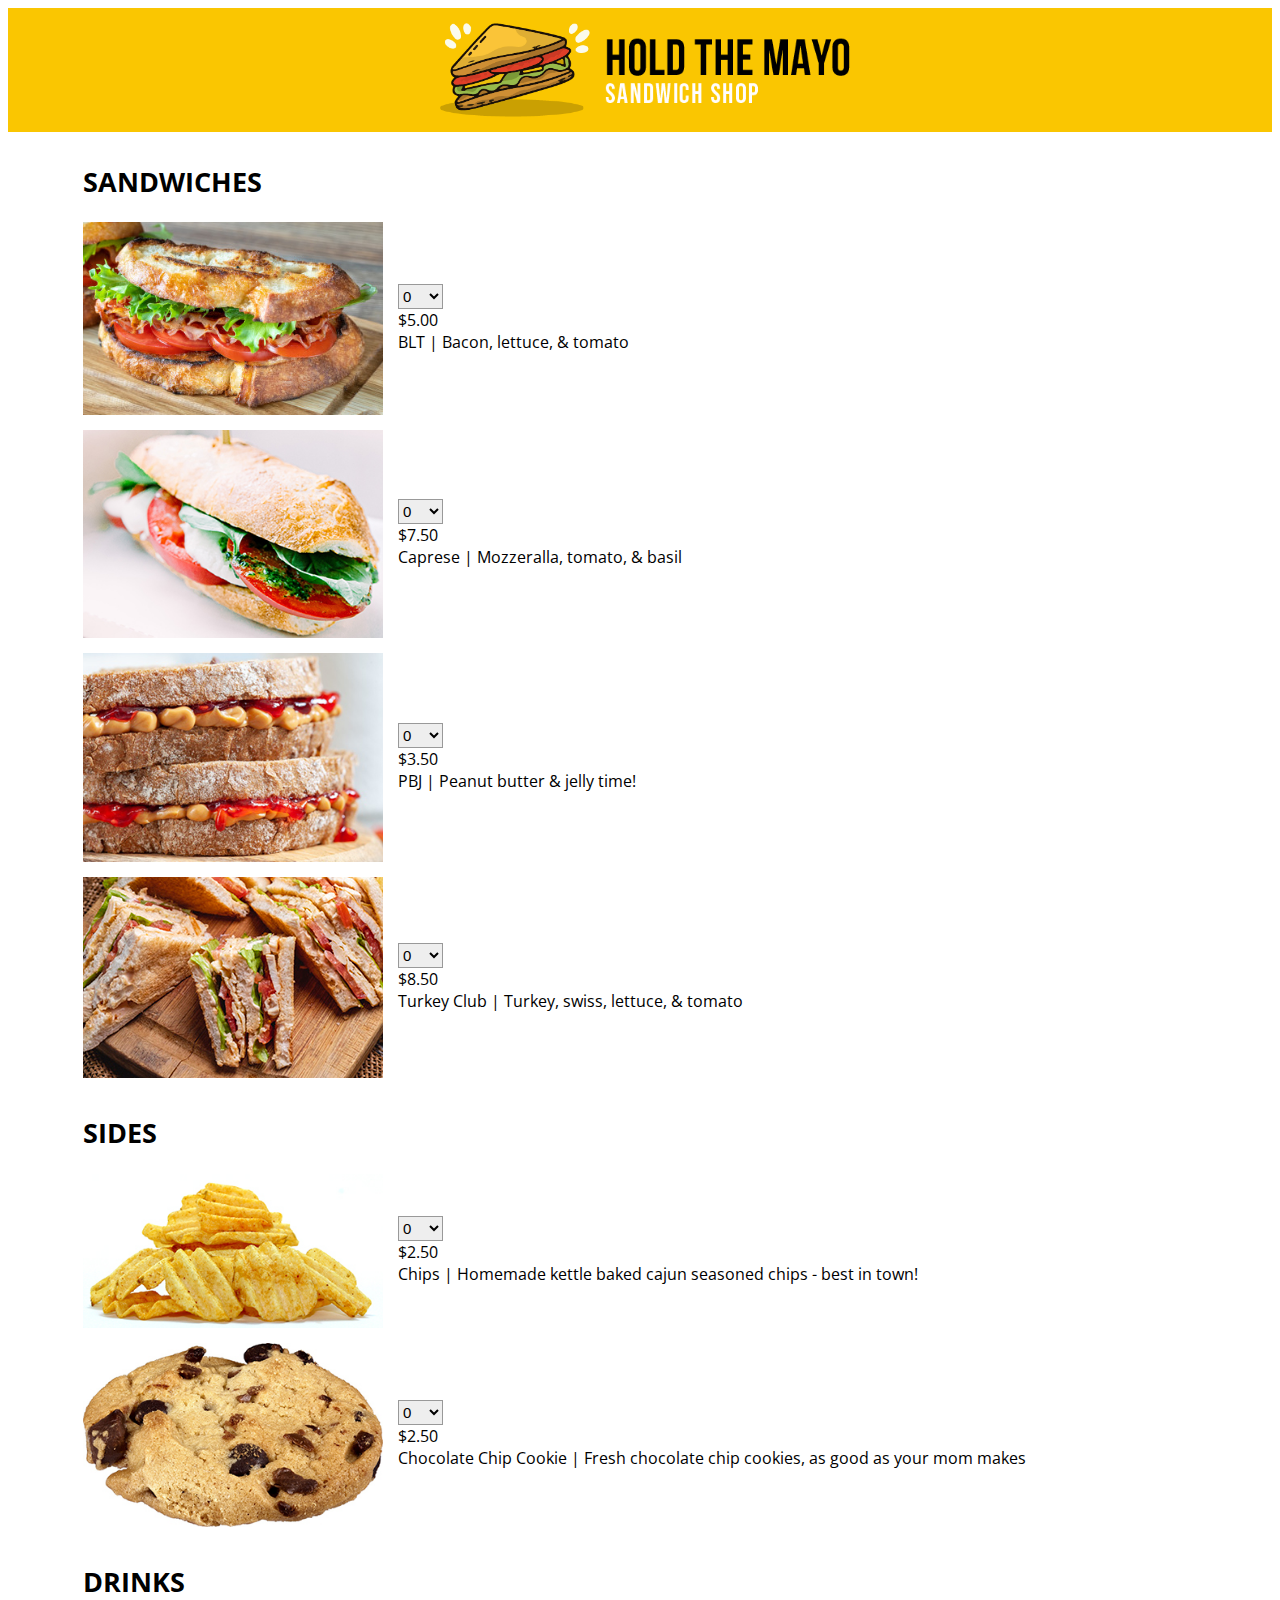
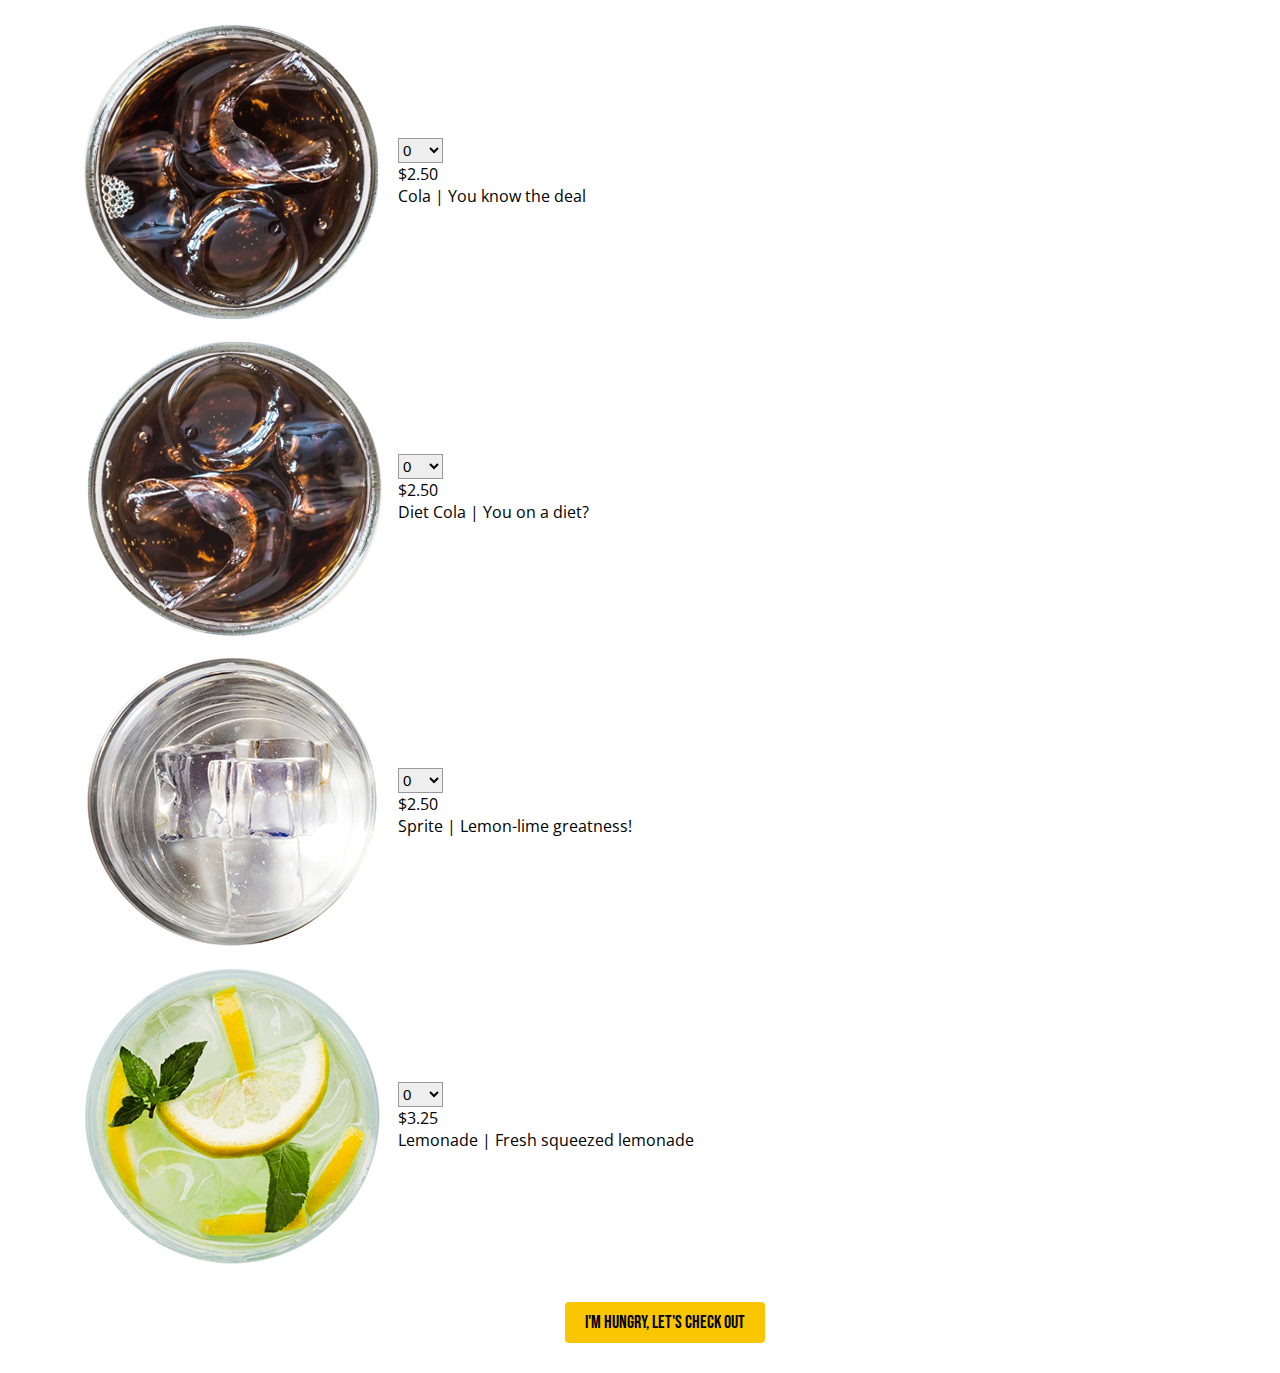
==== index.html @ 36101b52 "Removed cart and adjusted header" ====
<!DOCTYPE html>
<!--[if lt IE 7]>      <html class="no-js lt-ie9 lt-ie8 lt-ie7"> <![endif]-->
<!--[if IE 7]>         <html class="no-js lt-ie9 lt-ie8"> <![endif]-->
<!--[if IE 8]>         <html class="no-js lt-ie9"> <![endif]-->
<!--[if gt IE 8]>      <html class="no-js"> <![endif]-->
<html>
  <head>
    <meta charset="utf-8" />
    <meta http-equiv="X-UA-Compatible" content="IE=edge" />
    <title>Hold The Mayo Sandwich Shop</title>
    <meta name="description" content="" />
    <meta name="viewport" content="width=device-width, initial-scale=1" />
    <link rel="stylesheet" href="styles.css" />
    <link rel="preconnect" href="https://fonts.gstatic.com" />
    <link
      href="https://fonts.googleapis.com/css2?family=Bebas+Neue&display=swap"
      rel="stylesheet"
    />
    <link rel="preconnect" href="https://fonts.gstatic.com" />
    <link
      href="https://fonts.googleapis.com/css2?family=Open+Sans:wght@300&display=swap"
      rel="stylesheet"
    />
  </head>
  <body>
    <!--[if lt IE 7]>
      <p class="browsehappy">
        You are using an <strong>outdated</strong> browser. Please
        <a href="#">upgrade your browser</a> to improve your experience.
      </p>
    <![endif]-->
    <section class="header">
      <!-- <a href="index.html"><img class="logo" src="images/htmlogo.png" /></a> -->
      <div class="wide-logo">
        <a href="index.html"><img class="sandwich" src="images/sandwich.png" /></a>
        <a href="index.html"><img class="logo-text" src="images/logotext.png" /></a>
      </div>
      <!-- <div class="full-cart">
        <div id="itm-count">
          <span>{{Number of items shows here}}</span>
        </div>
        <img class="cart" src="images/cart.png" />
      </div> -->
    </section>
    <section class="order-form">
      <form>
        <div class="sandwiches">
          <h2 class="text-center">SANDWICHES</h2>
          <div class="item">
            <img class="blt-img" src="images/blt.jpg" />
            <label>
              <select class="dropdown" name="blt-qty" id="item-qty">
                <optgroup>
                  <option class="blt" value="" selected disabled hidden>
                    0
                  </option>
                  <option class="blt" value="1">1</option>
                  <option class="blt" value="2">2</option>
                  <option class="blt" value="3">3</option>
                  <option class="blt" value="4">4</option>
                  <option class="blt" value="5">5</option>
                </optgroup>
              </select>
              <div class ="price">$5.00</div>
              <div class="item-desc">BLT | Bacon, lettuce, & tomato</div>
            </label>
          </div>
          <div class="item">
            <img class="caprese-img" src="images/caprese.jpg" />
            <label>
              <select class="dropdown" name="cap-qty" id="item-qty">
                <optgroup>
                  <option class="caprese" value="" selected disabled hidden>
                    0
                  </option>
                  <option class="caprese" value="1">1</option>
                  <option class="caprese" value="2">2</option>
                  <option class="caprese" value="3">3</option>
                  <option class="caprese" value="4">4</option>
                  <option class="caprese" value="5">5</option>
                </optgroup>
              </select>
              <div class ="price">$7.50</div>
              <div class="item-desc">Caprese | Mozzeralla, tomato, & basil</div>
            </label>
          </div>
          <div class="item">
            <img class="pbj-img" src="images/pbj.jpg" />
            <label class="item-details">
              <select class="dropdown" name="pbj-qty" id="item-qty">
                <optgroup>
                  <option class="pbj" value="" selected disabled hidden>
                    0
                  </option>
                  <option class="pbj" value="1">1</option>
                  <option class="pbj" value="2">2</option>
                  <option class="pbj" value="3">3</option>
                  <option class="pbj" value="4">4</option>
                  <option class="pbj" value="5">5</option>
                </optgroup>
              </select>
              <div class="price">$3.50</div>
              <div class="item-desc">PBJ | Peanut butter & jelly time!</div>
            </label>
          </div>
          
          <div class="item">
            <img class="club-img" src="images/club.jpg" />
            <label>
              <select class="dropdown" name="tc-qty" id="item-qty">
                <optgroup>
                  <option class="tc" value="" selected disabled hidden>
                    0
                  </option>
                  <option class="tc" value="1">1</option>
                  <option class="tc" value="2">2</option>
                  <option class="tc" value="3">3</option>
                  <option class="tc" value="4">4</option>
                  <option class="tc" value="5">5</option>
                </optgroup>
              </select>
              <div class="price">$8.50</div>
              <div class="item-desc">
                Turkey Club | Turkey, swiss, lettuce, & tomato
              </div>
            </label>
          </div>
        </div>

        <div class="sides">
          <h2 class="text-center">SIDES</h2>
          <div class="item">
            <img class="chips-img" src="images/chips.jpg" />
            <label>
              <select class="dropdown" name="chips-qty" id="item-qty">
                <optgroup>
                  <option class="chips" value="" selected disabled hidden>
                    0
                  </option>
                  <option class="chips" value="1">1</option>
                  <option class="chips" value="2">2</option>
                  <option class="chips" value="3">3</option>
                  <option class="chips" value="4">4</option>
                  <option class="chips" value="5">5</option>
                </optgroup>
              </select>
              <div class="price">$2.50</div>
              <div class="item-desc">
                Chips | Homemade kettle baked cajun seasoned chips - best in
                town!
              </div>
            </label>
          </div>
          <div class="item">
            <img class="cookie-img" src="images/cookie.jpg" />
            <label>
              <select class="dropdown" name="cookie-qty" id="item-qty">
                <optgroup>
                  <option class="cookie" value="" selected disabled hidden>
                    0
                  </option>
                  <option class="cookie" value="1">1</option>
                  <option class="cookie" value="2">2</option>
                  <option class="cookie" value="3">3</option>
                  <option class="cookie" value="4">4</option>
                  <option class="cookie" value="5">5</option>
                </optgroup>
              </select>
              <div class="price">$2.50</div>
              <div class="item-desc">
                Chocolate Chip Cookie | Fresh chocolate chip cookies, as good as
                your mom makes
              </div>
            </label>
          </div>
        </div>

        <div class="drinks">
          <h2 class="text-center">DRINKS</h2>
          <div class="item">
            <img class="cola-img" src="images/cola.jpg" />
            <label>
              <select class="dropdown" name="cola-qty" id="item-qty">
                <optgroup>
                  <option class="cola" value="" selected disabled hidden>
                    0
                  </option>
                  <option class="cola" value="1">1</option>
                  <option class="cola" value="2">2</option>
                  <option class="cola" value="3">3</option>
                  <option class="cola" value="4">4</option>
                  <option class="cola" value="5">5</option>
                </optgroup>
              </select>
              <div class="price">$2.50</div>
              <div class="item-desc">Cola | You know the deal</div>
            </label>
          </div>
          <div class="item">
            <img class="diet-img" src="images/diet.jpg" />
            <label>
              <select class="dropdown" name="diet-qty" id="item-qty">
                <optgroup>
                  <option class="diet" value="" selected disabled hidden>
                    0
                  </option>
                  <option class="diet" value="1">1</option>
                  <option class="diet" value="2">2</option>
                  <option class="diet" value="3">3</option>
                  <option class="diet" value="4">4</option>
                  <option class="diet" value="5">5</option>
                </optgroup>
              </select>
              <div class="price">$2.50</div>
              <div class="item-desc">Diet Cola | You on a diet?</div>
            </label>
          </div>
          <div class="item">
            <img class="sprite-img" src="images/sprite.jpg" />
            <label>
              <select class="dropdown" name="sprite-qty" id="item-qty">
                <optgroup>
                  <option class="sprite" value="" selected disabled hidden>
                    0
                  </option>
                  <option class="sprite" value="1">1</option>
                  <option class="sprite" value="2">2</option>
                  <option class="sprite" value="3">3</option>
                  <option class="sprite" value="4">4</option>
                  <option class="sprite" value="5">5</option>
                </optgroup>
              </select>
              <div class="price">$2.50</div>
              <div class="item-desc">Sprite | Lemon-lime greatness!</div>
            </label>
          </div>
          <div class="item">
            <img class="lemonade-img" src="images/lemonade.jpg" />
            <label>
              <select class="dropdown" name="lemonade-qty" id="item-qty">
                <optgroup>
                  <option class="lemonade" value="" selected disabled hidden>
                    0
                  </option>
                  <option class="lemonade" value="1">1</option>
                  <option class="lemonade" value="2">2</option>
                  <option class="lemonade" value="3">3</option>
                  <option class="lemonade" value="4">4</option>
                  <option class="lemonade" value="5">5</option>
                </optgroup>
              </select>
              <div class="price">$3.25</div>
              <div class="item-desc">Lemonade | Fresh squeezed lemonade</div>
            </label>
          </div>
        </div>
        <button class="checkout" id="checkout">
          I'm Hungry, Let's Check Out
        </button>
      </form>
    </section>
    <section class="buttons">
      <!-- <button class="checkout" onclick="getSelectedItems()"> -->
    <!-- <section class="buttons">
      <button class="add">Add and Order More</button>
      <button class="checkout" id="checkout">
        I'm Hungry, Let's Check Out
      </button>
    </section> -->
    <section class="summary">
       

       
    </section>
    <section class="payment">
      

    </section>
    <section class="receipt">
    </section>

    <script src="script.js" async defer></script>
  </body>
</html>
---- styles.css ----
body {
  font-family: "Open Sans", sans-serif;
}

.header {
  display: flex;
  flex-direction: row;
  justify-content: center;
  background-color: #fac601;
}

h2 {
  font-size: 20pt;
}

.sandwiches,
.sides,
.drinks {
  display: flex;
  flex-flow: column nowrap;
}

.item {
  display: flex;
  flex-flow: row nowrap;
  align-items: flex-start;
  font-size: 12pt;
  margin-bottom: 15px;
}

.order-form img {
  width: 150px;
  margin-right: 15px;
}

.sandwiches div,
.sides div,
.drinks div {
  display: flex;
  align-items: center;
}

label {
  display: flex;
  flex-flow: column wrap;
  /* font-size: 20px; */
}

.wide-logo {
  display: flex;
  flex-flow: row wrap;
  align-items: center;
}

.sandwich {
  display: block;
  width: 100px;
  height: 63px;
  padding: 15px;
}

.logo-text {
  display: block;
  align-self: center;
  width: 200px;
  height: 62px;
}

button {
  font-family: "Bebas Neue", sans-serif;
  font-size: large;
  background-color: #fac601;
  border: none;
  border-radius: 4px;
  padding: 10px;
  margin: 20px auto;
  width: 200px;
}

.sandwich-qty {
  max-width: 90%;
  height: 100%;
  background-color: white;
  color: black;
  padding: 20px;
  font-size: 10em;
}

form {
  display: flex;
  flex-direction: column;
  margin: 10px 25px;
}

.dropdown {
  width: 45px;
  height: 25px;
  border: 1px solid #999;
  font-size: 15px;
  background-color: #eee;
  margin-right: 5px;
}

.hidden {
  display: none;
}

/* .logo {
  width: 125px;
  height: 98px;
  margin: 10px;
} */

/* .sandwich,
.logo-text {
  display: none;
} */

/* .full-cart {
  display: flex;
} */

/* #itm-count {
  position: absolute;
  margin-top: 24px;
  margin-left: 21px;
  font-family: "Bebas Neue", sans-serif;
  font-size: 18pt;
} */

/* .cart {
  align-self: center;
  padding-right: 20px;
  height: 40px;
  width: 45px;
} */

/* .buttons {
  display: flex;
  flex-direction: row;
  justify-content: center;
  margin: 20px 0;
} */

@media only screen and (min-width: 768px) {
  
  .sandwich {
    display: block;
    width: 150px;
    height: 94px;
    padding: 15px;
  }

  .logo-text {
    display: block;
    justify-self: center;
    /* align-self: center; */
    width: 250px;
    height: 78px;
  }

  form {
    margin-left: 75px;
  }

  .order-form img {
    width: 300px;
  }

  /* .logo {
    display: none;
  } */

  /* .wide-logo {
    display: flex;
    align-items: center;
  } */
}
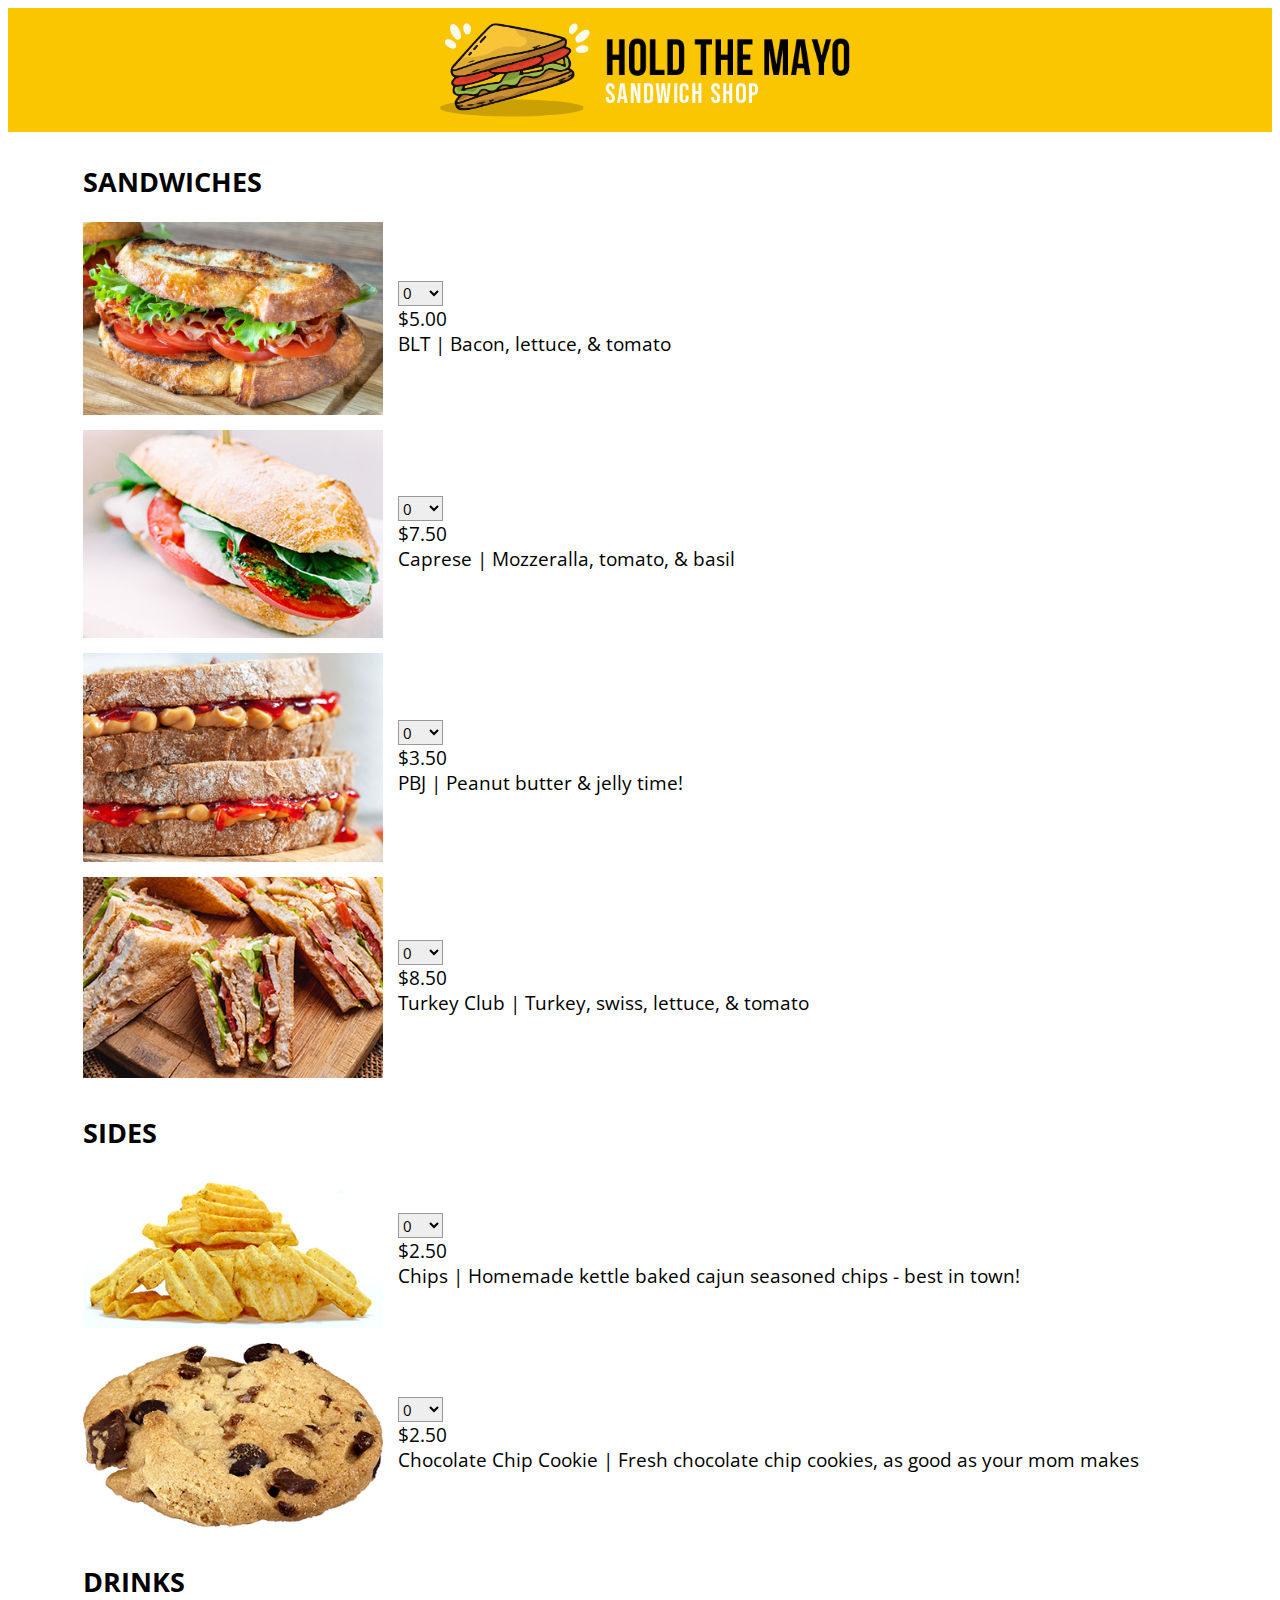
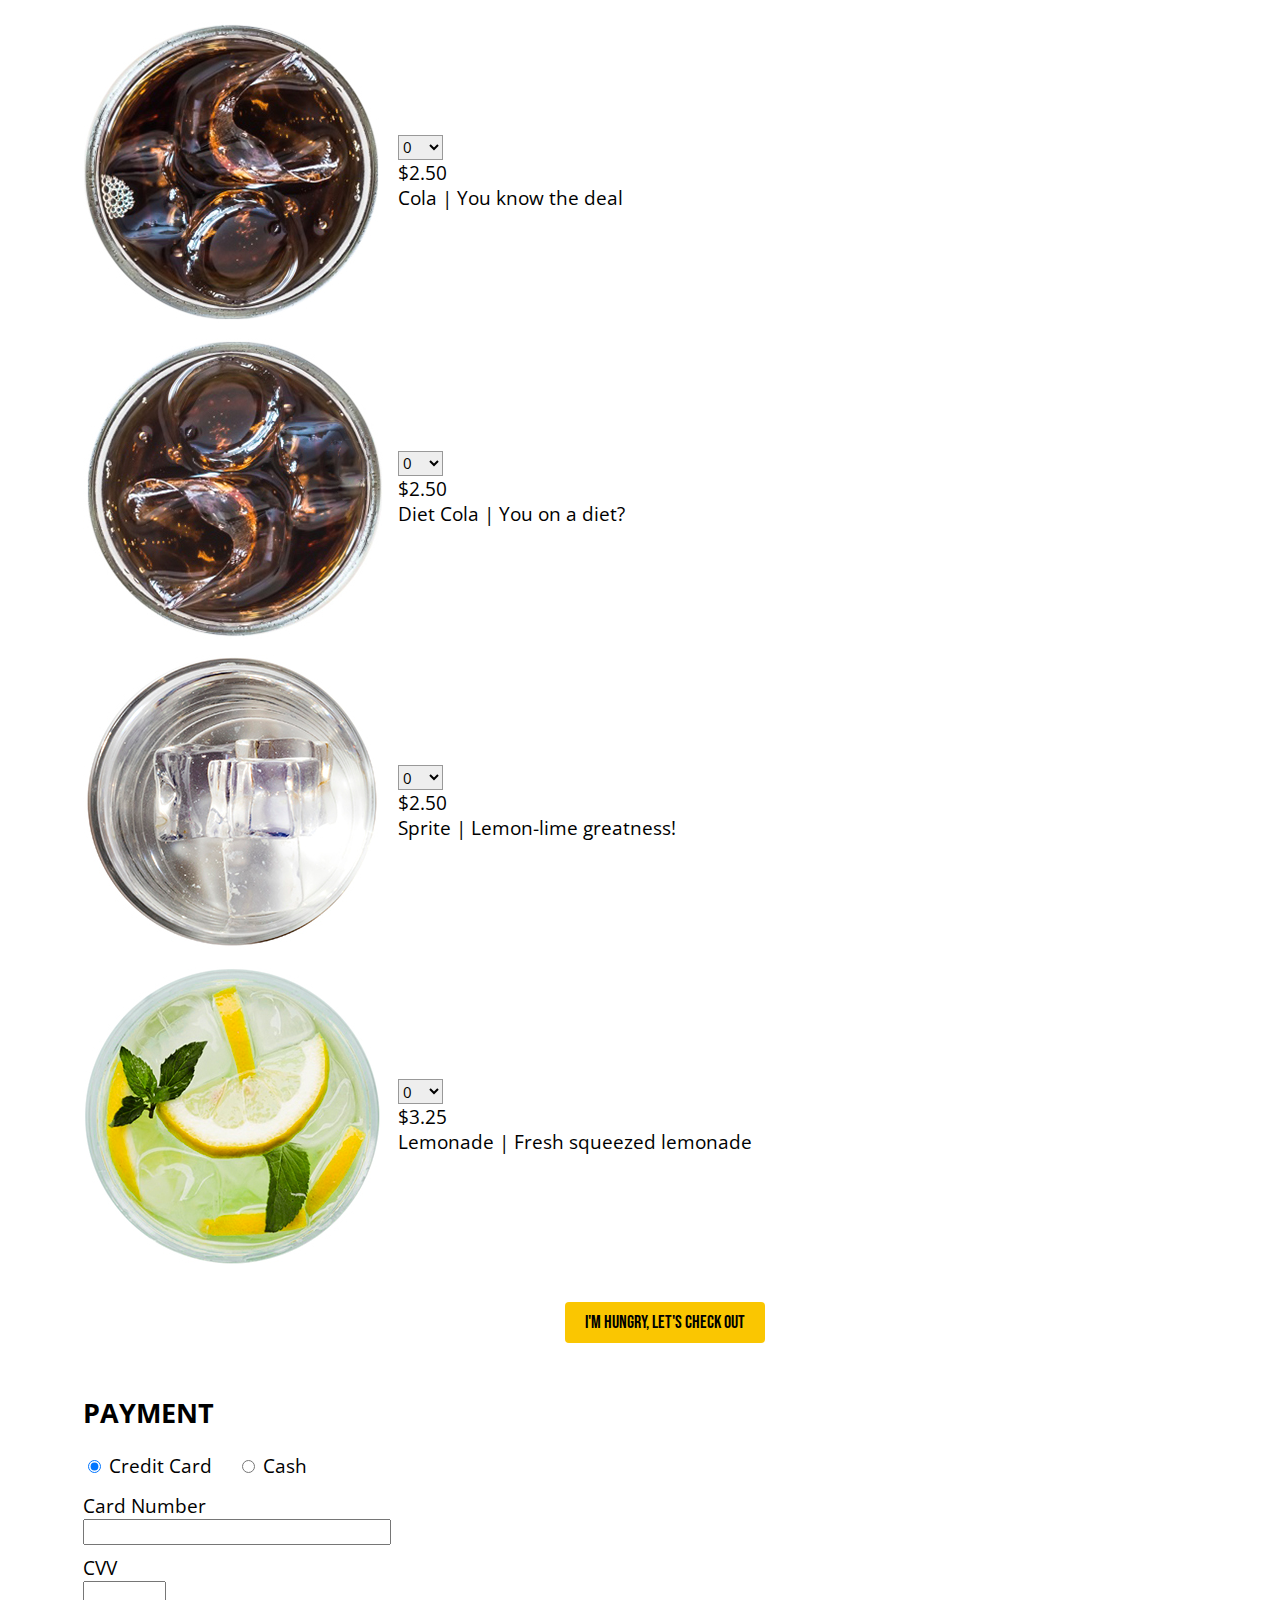
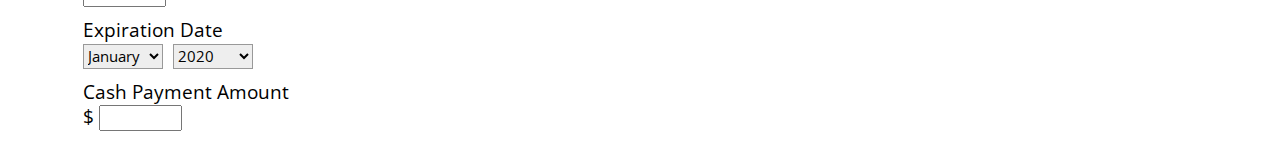
==== commit 9b56ebf1: "Built and styled the elements for the payment form" ====
--- a/index.html
+++ b/index.html
@@ -32,8 +32,12 @@
     <section class="header">
       <!-- <a href="index.html"><img class="logo" src="images/htmlogo.png" /></a> -->
       <div class="wide-logo">
-        <a href="index.html"><img class="sandwich" src="images/sandwich.png" /></a>
-        <a href="index.html"><img class="logo-text" src="images/logotext.png" /></a>
+        <a href="index.html"
+          ><img class="sandwich" src="images/sandwich.png"
+        /></a>
+        <a href="index.html"
+          ><img class="logo-text" src="images/logotext.png"
+        /></a>
       </div>
       <!-- <div class="full-cart">
         <div id="itm-count">
@@ -43,9 +47,9 @@
       </div> -->
     </section>
     <section class="order-form">
-      <form>
+      <form class="order">
         <div class="sandwiches">
-          <h2 class="text-center">SANDWICHES</h2>
+          <h2>SANDWICHES</h2>
           <div class="item">
             <img class="blt-img" src="images/blt.jpg" />
             <label>
@@ -61,7 +65,7 @@
                   <option class="blt" value="5">5</option>
                 </optgroup>
               </select>
-              <div class ="price">$5.00</div>
+              <div class="price">$5.00</div>
               <div class="item-desc">BLT | Bacon, lettuce, & tomato</div>
             </label>
           </div>
@@ -80,7 +84,7 @@
                   <option class="caprese" value="5">5</option>
                 </optgroup>
               </select>
-              <div class ="price">$7.50</div>
+              <div class="price">$7.50</div>
               <div class="item-desc">Caprese | Mozzeralla, tomato, & basil</div>
             </label>
           </div>
@@ -103,7 +107,7 @@
               <div class="item-desc">PBJ | Peanut butter & jelly time!</div>
             </label>
           </div>
-          
+
           <div class="item">
             <img class="club-img" src="images/club.jpg" />
             <label>
@@ -128,7 +132,7 @@
         </div>
 
         <div class="sides">
-          <h2 class="text-center">SIDES</h2>
+          <h2>SIDES</h2>
           <div class="item">
             <img class="chips-img" src="images/chips.jpg" />
             <label>
@@ -176,7 +180,7 @@
         </div>
 
         <div class="drinks">
-          <h2 class="text-center">DRINKS</h2>
+          <h2>DRINKS</h2>
           <div class="item">
             <img class="cola-img" src="images/cola.jpg" />
             <label>
@@ -259,25 +263,62 @@
         </button>
       </form>
     </section>
-    <section class="buttons">
-      <!-- <button class="checkout" onclick="getSelectedItems()"> -->
     <!-- <section class="buttons">
       <button class="add">Add and Order More</button>
       <button class="checkout" id="checkout">
         I'm Hungry, Let's Check Out
       </button>
     </section> -->
-    <section class="summary">
-       
-
-       
+    <section class="summary"></section>
+    <section class="payment">
+      <form class="pay">
+        <h2>PAYMENT</h2>
+        <div class="form-group" id="payment-type">
+          <input type="radio" class="form-control" id="cc-pmt" name="pmt-type" value="credit" checked>
+          <label for="cc-pmt">Credit Card</label>
+          <input type="radio" class="form-control" id="cash-pmt" name="pmt-type" value="cash">
+          <label for="cash-pmt">Cash</label>
+        </div>  
+      <div class="form-group" id="card-number-field">
+          <label for="cardNumber">Card Number</label>
+          <input type="text" class="form-control" id="cardNumber">
+      </div>
+      <div class="form-group">
+        <label for="cvv">CVV</label>
+        <input type="text" class="form-control" id="cvv">
+    </div>
+      <div class="form-group" id="expiration-date">
+          <label>Expiration Date</label>
+          <select class="dropdown-wide">
+              <option value="01">January</option>
+              <option value="02">February </option>
+              <option value="03">March</option>
+              <option value="04">April</option>
+              <option value="05">May</option>
+              <option value="06">June</option>
+              <option value="07">July</option>
+              <option value="08">August</option>
+              <option value="09">September</option>
+              <option value="10">October</option>
+              <option value="11">November</option>
+              <option value="12">December</option>
+          </select>
+          <select class="dropdown-wide">
+              <option value="20"> 2020</option>
+              <option value="21"> 2021</option>
+              <option value="22"> 2022</option>
+              <option value="23"> 2023</option>
+              <option value="24"> 2024</option>
+              <option value="25"> 2025</option>
+          </select>
+      </div>
+      <div class="form-group" id="cash-tendered">
+        <label for="cashAmount">Cash Payment Amount</label>
+        $ <input type="text" class="form-control" id="cashAmount">
+    </div>
+      </form>
     </section>
-    <section class="payment">
-      
-
-    </section>
-    <section class="receipt">
-    </section>
+    <section class="receipt"></section>
 
     <script src="script.js" async defer></script>
   </body>
--- a/styles.css
+++ b/styles.css
@@ -86,7 +86,8 @@
   font-size: 10em;
 }
 
-form {
+/* Changed form to .order here and added class in index to separate styles for payment form */
+.order, .pay {
   display: flex;
   flex-direction: column;
   margin: 10px 25px;
@@ -96,9 +97,86 @@
   width: 45px;
   height: 25px;
   border: 1px solid #999;
+  font-family: "Open Sans", sans-serif;
   font-size: 15px;
   background-color: #eee;
   margin-right: 5px;
+}
+
+.dropdown-wide {
+  width: 80px;
+  height: 25px;
+  border: 1px solid #999;
+  font-family: "Open Sans", sans-serif;
+  font-size: 15px;
+  background-color: #eee;
+  margin-right: 5px;
+}
+
+.pay div {
+  margin-bottom: 10px;
+}
+
+#cardNumber {
+  width: 300px;
+  font-family: "Open Sans", sans-serif;
+  font-size: 15px;
+}
+
+#cvv, #cashAmount {
+  width: 75px;
+  font-family: "Open Sans", sans-serif;
+  font-size: 15px;
+}
+
+#payment-type {
+  display: flex;
+  flex-direction: row;
+  margin-bottom: 15px;
+}
+
+#payment-type label {
+  margin-right: 25px;
+  align-self: baseline;
+}
+
+#payment-type input {
+  margin-right: 8px;
+  align-self: baseline;
+}
+
+.form-group {
+  font-size: 12pt;
+}
+
+.orderSummaryTable {
+  table-layout: auto;
+  width: 90%;
+  text-align: left;
+  margin-left: 5%;
+}
+
+th,
+td {
+  padding-left: 12px;
+}
+
+th {
+  font-size: 14pt;
+  font-weight: 18px;
+}
+
+.proceedPayment {
+  display: block;
+  margin: 0 auto;
+}
+
+.paymentDetailLabels {
+  text-align: right;
+  margin-right: 15%;
+  margin-top: 5%;
+  font-size: 14pt;
+  font-weight: 18px;
 }
 
 .hidden {
@@ -159,12 +237,24 @@
     height: 78px;
   }
 
-  form {
+  .order, .pay {
     margin-left: 75px;
   }
 
   .order-form img {
     width: 300px;
+  }
+
+  .item {
+    display: flex;
+    flex-flow: row nowrap;
+    align-items: flex-start;
+    font-size: 14pt;
+    margin-bottom: 15px;
+  }
+
+  .form-group {
+    font-size: 14pt;
   }
 
   /* .logo {
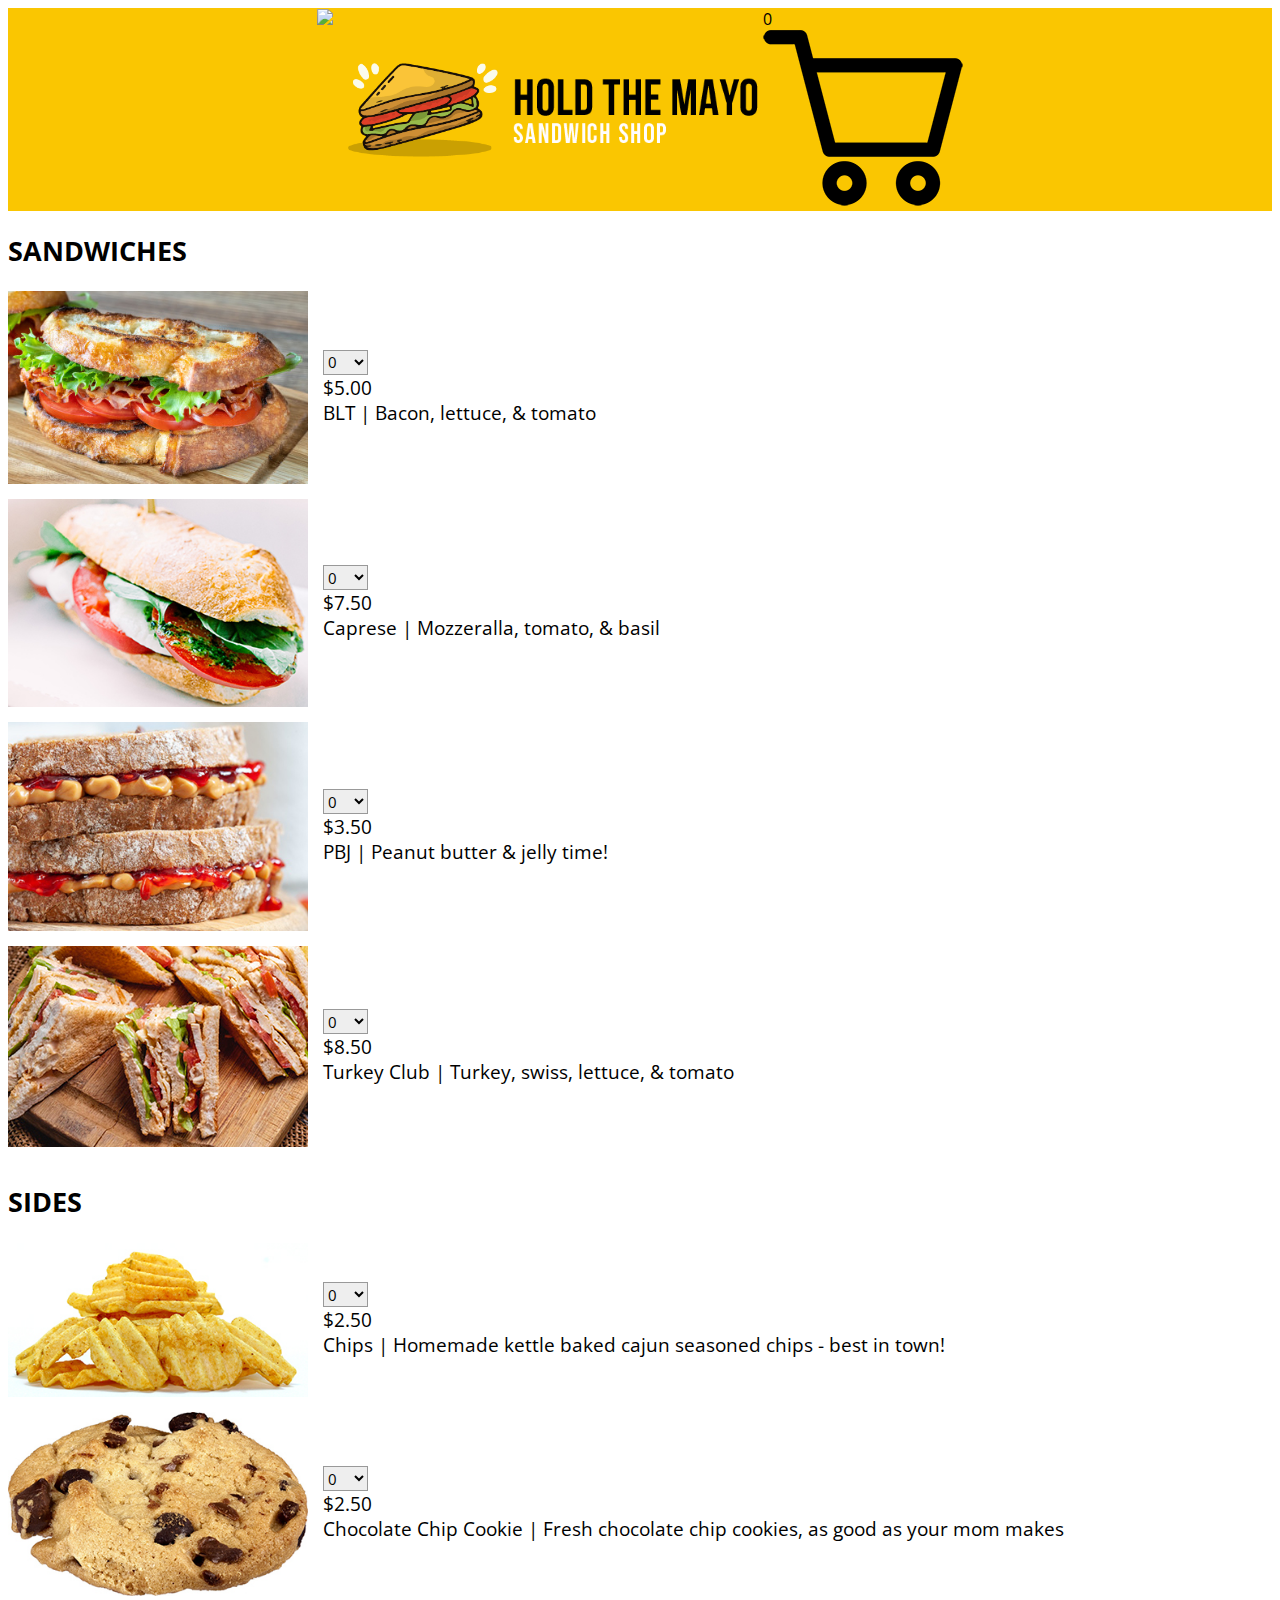
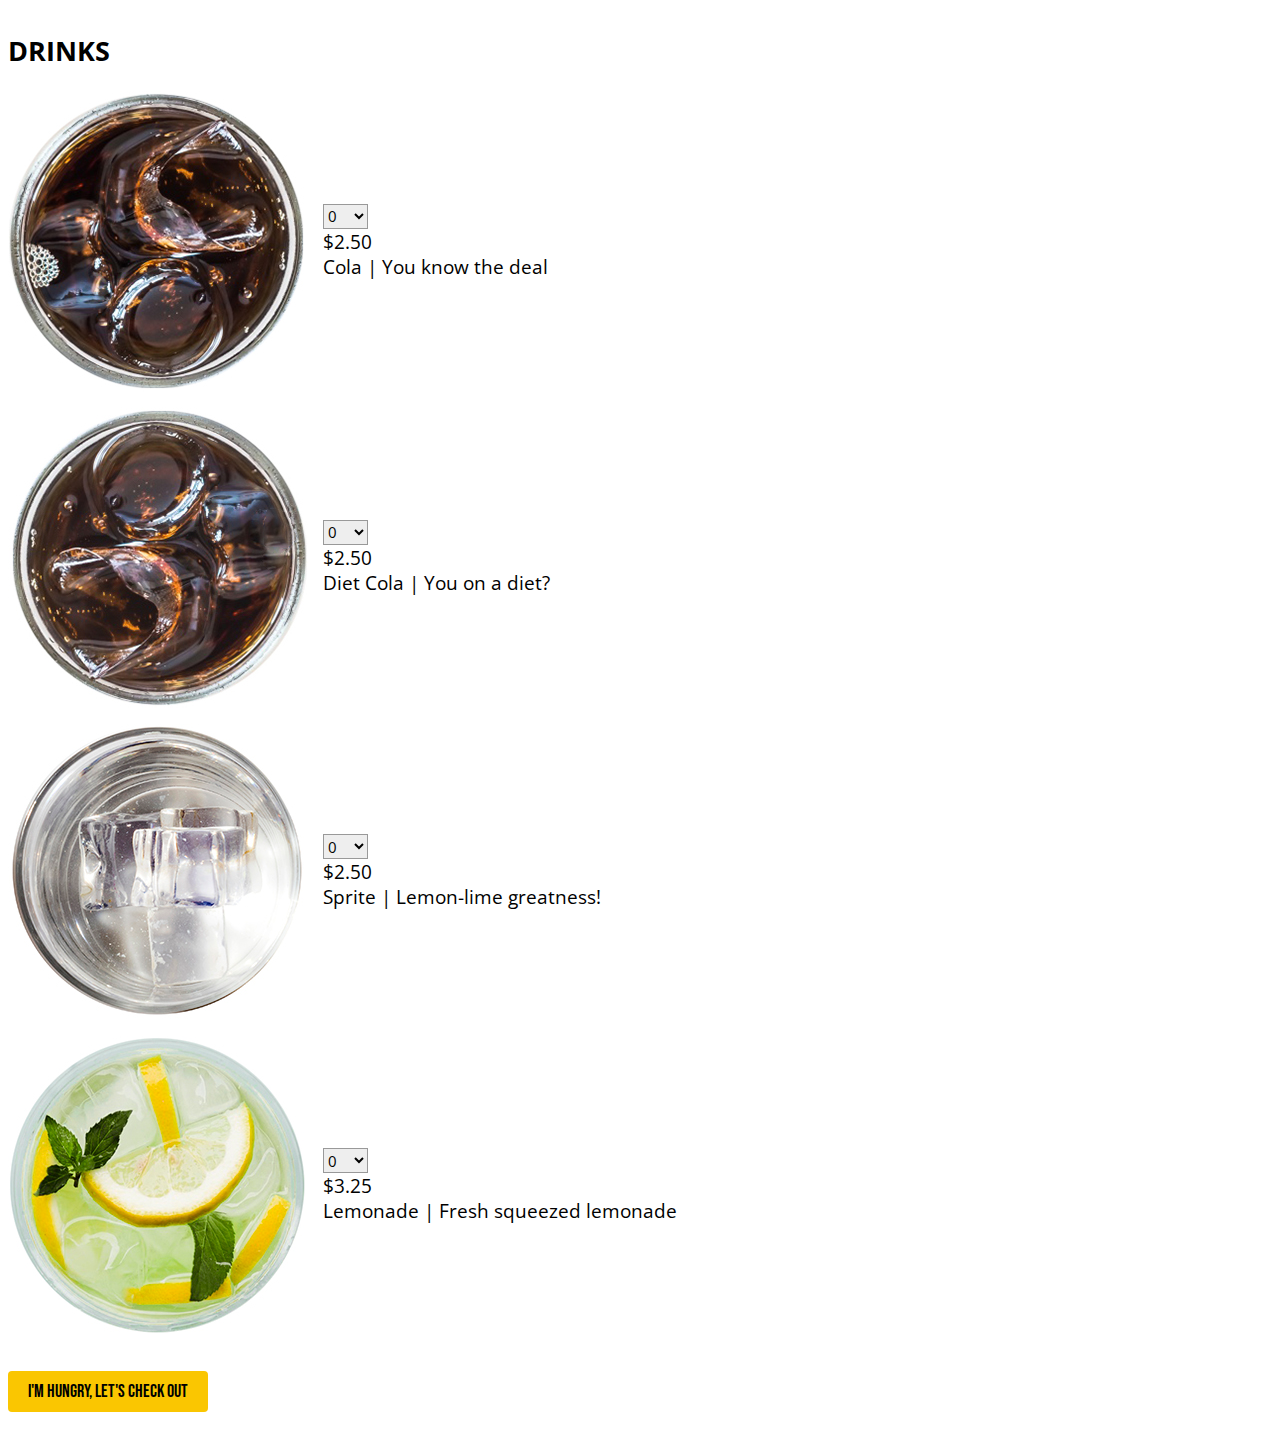
==== commit 898c93a8: "Suguna Changes 3" ====
--- a/index.html
+++ b/index.html
@@ -30,26 +30,22 @@
       </p>
     <![endif]-->
     <section class="header">
-      <!-- <a href="index.html"><img class="logo" src="images/htmlogo.png" /></a> -->
+      <a href="index.html"><img class="logo" src="images/htmlogo.png" /></a>
       <div class="wide-logo">
-        <a href="index.html"
-          ><img class="sandwich" src="images/sandwich.png"
-        /></a>
-        <a href="index.html"
-          ><img class="logo-text" src="images/logotext.png"
-        /></a>
+        <a href="index.html"><img class="sandwich" src="images/sandwich.png" /></a>
+        <a href="index.html"><img class="logo-text" src="images/logotext.png" /></a>
       </div>
-      <!-- <div class="full-cart">
+      <div class="full-cart">
         <div id="itm-count">
           <span>{{Number of items shows here}}</span>
         </div>
         <img class="cart" src="images/cart.png" />
-      </div> -->
+      </div>
     </section>
     <section class="order-form">
-      <form class="order">
+      <form>
         <div class="sandwiches">
-          <h2>SANDWICHES</h2>
+          <h2 class="text-center">SANDWICHES</h2>
           <div class="item">
             <img class="blt-img" src="images/blt.jpg" />
             <label>
@@ -65,7 +61,7 @@
                   <option class="blt" value="5">5</option>
                 </optgroup>
               </select>
-              <div class="price">$5.00</div>
+              <div class ="price">$5.00</div>
               <div class="item-desc">BLT | Bacon, lettuce, & tomato</div>
             </label>
           </div>
@@ -84,7 +80,7 @@
                   <option class="caprese" value="5">5</option>
                 </optgroup>
               </select>
-              <div class="price">$7.50</div>
+              <div class ="price">$7.50</div>
               <div class="item-desc">Caprese | Mozzeralla, tomato, & basil</div>
             </label>
           </div>
@@ -107,7 +103,7 @@
               <div class="item-desc">PBJ | Peanut butter & jelly time!</div>
             </label>
           </div>
-
+          
           <div class="item">
             <img class="club-img" src="images/club.jpg" />
             <label>
@@ -132,7 +128,7 @@
         </div>
 
         <div class="sides">
-          <h2>SIDES</h2>
+          <h2 class="text-center">SIDES</h2>
           <div class="item">
             <img class="chips-img" src="images/chips.jpg" />
             <label>
@@ -180,7 +176,7 @@
         </div>
 
         <div class="drinks">
-          <h2>DRINKS</h2>
+          <h2 class="text-center">DRINKS</h2>
           <div class="item">
             <img class="cola-img" src="images/cola.jpg" />
             <label>
@@ -269,56 +265,13 @@
         I'm Hungry, Let's Check Out
       </button>
     </section> -->
-    <section class="summary"></section>
+    <section class="summary">
+      
+    </section>
     <section class="payment">
-      <form class="pay">
-        <h2>PAYMENT</h2>
-        <div class="form-group" id="payment-type">
-          <input type="radio" class="form-control" id="cc-pmt" name="pmt-type" value="credit" checked>
-          <label for="cc-pmt">Credit Card</label>
-          <input type="radio" class="form-control" id="cash-pmt" name="pmt-type" value="cash">
-          <label for="cash-pmt">Cash</label>
-        </div>  
-      <div class="form-group" id="card-number-field">
-          <label for="cardNumber">Card Number</label>
-          <input type="text" class="form-control" id="cardNumber">
-      </div>
-      <div class="form-group">
-        <label for="cvv">CVV</label>
-        <input type="text" class="form-control" id="cvv">
-    </div>
-      <div class="form-group" id="expiration-date">
-          <label>Expiration Date</label>
-          <select class="dropdown-wide">
-              <option value="01">January</option>
-              <option value="02">February </option>
-              <option value="03">March</option>
-              <option value="04">April</option>
-              <option value="05">May</option>
-              <option value="06">June</option>
-              <option value="07">July</option>
-              <option value="08">August</option>
-              <option value="09">September</option>
-              <option value="10">October</option>
-              <option value="11">November</option>
-              <option value="12">December</option>
-          </select>
-          <select class="dropdown-wide">
-              <option value="20"> 2020</option>
-              <option value="21"> 2021</option>
-              <option value="22"> 2022</option>
-              <option value="23"> 2023</option>
-              <option value="24"> 2024</option>
-              <option value="25"> 2025</option>
-          </select>
-      </div>
-      <div class="form-group" id="cash-tendered">
-        <label for="cashAmount">Cash Payment Amount</label>
-        $ <input type="text" class="form-control" id="cashAmount">
-    </div>
-      </form>
-    </section>
-    <section class="receipt"></section>
+    </section>
+    <section class="receipt">
+    </section>
 
     <script src="script.js" async defer></script>
   </body>
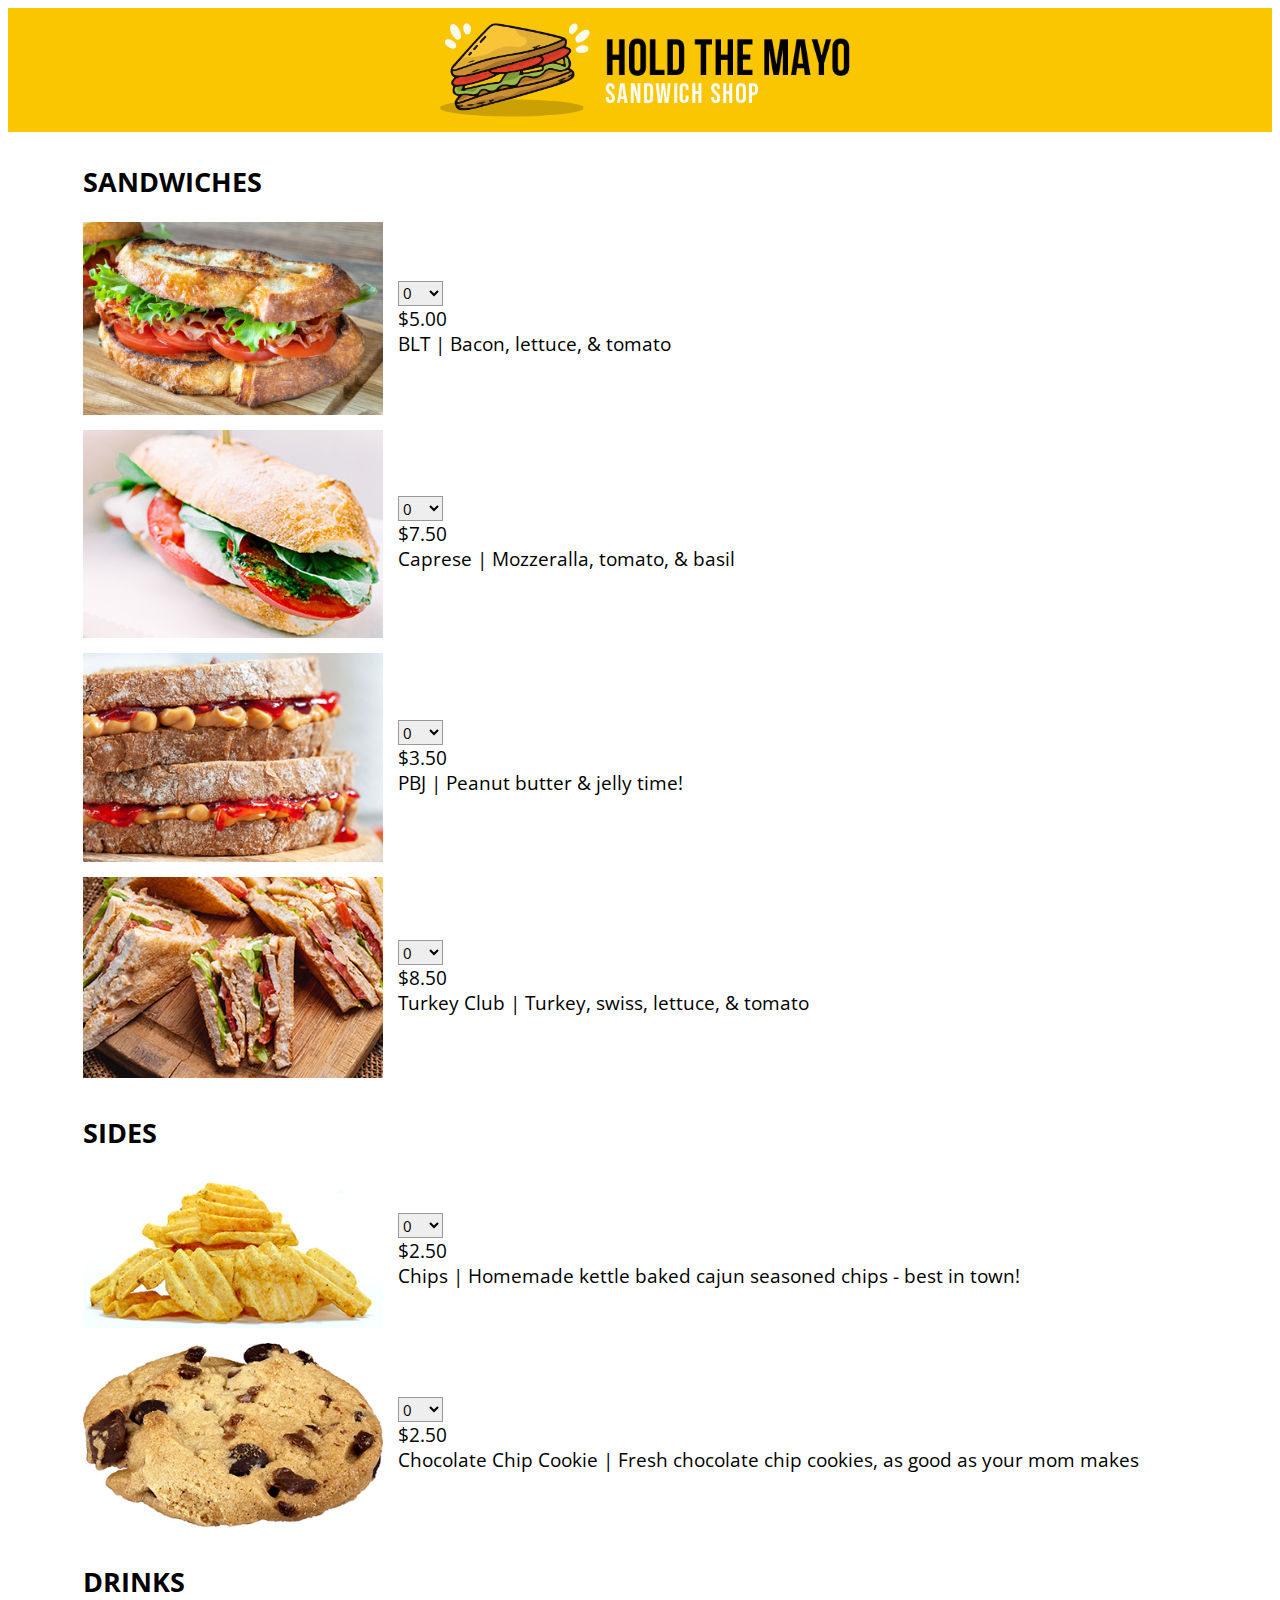
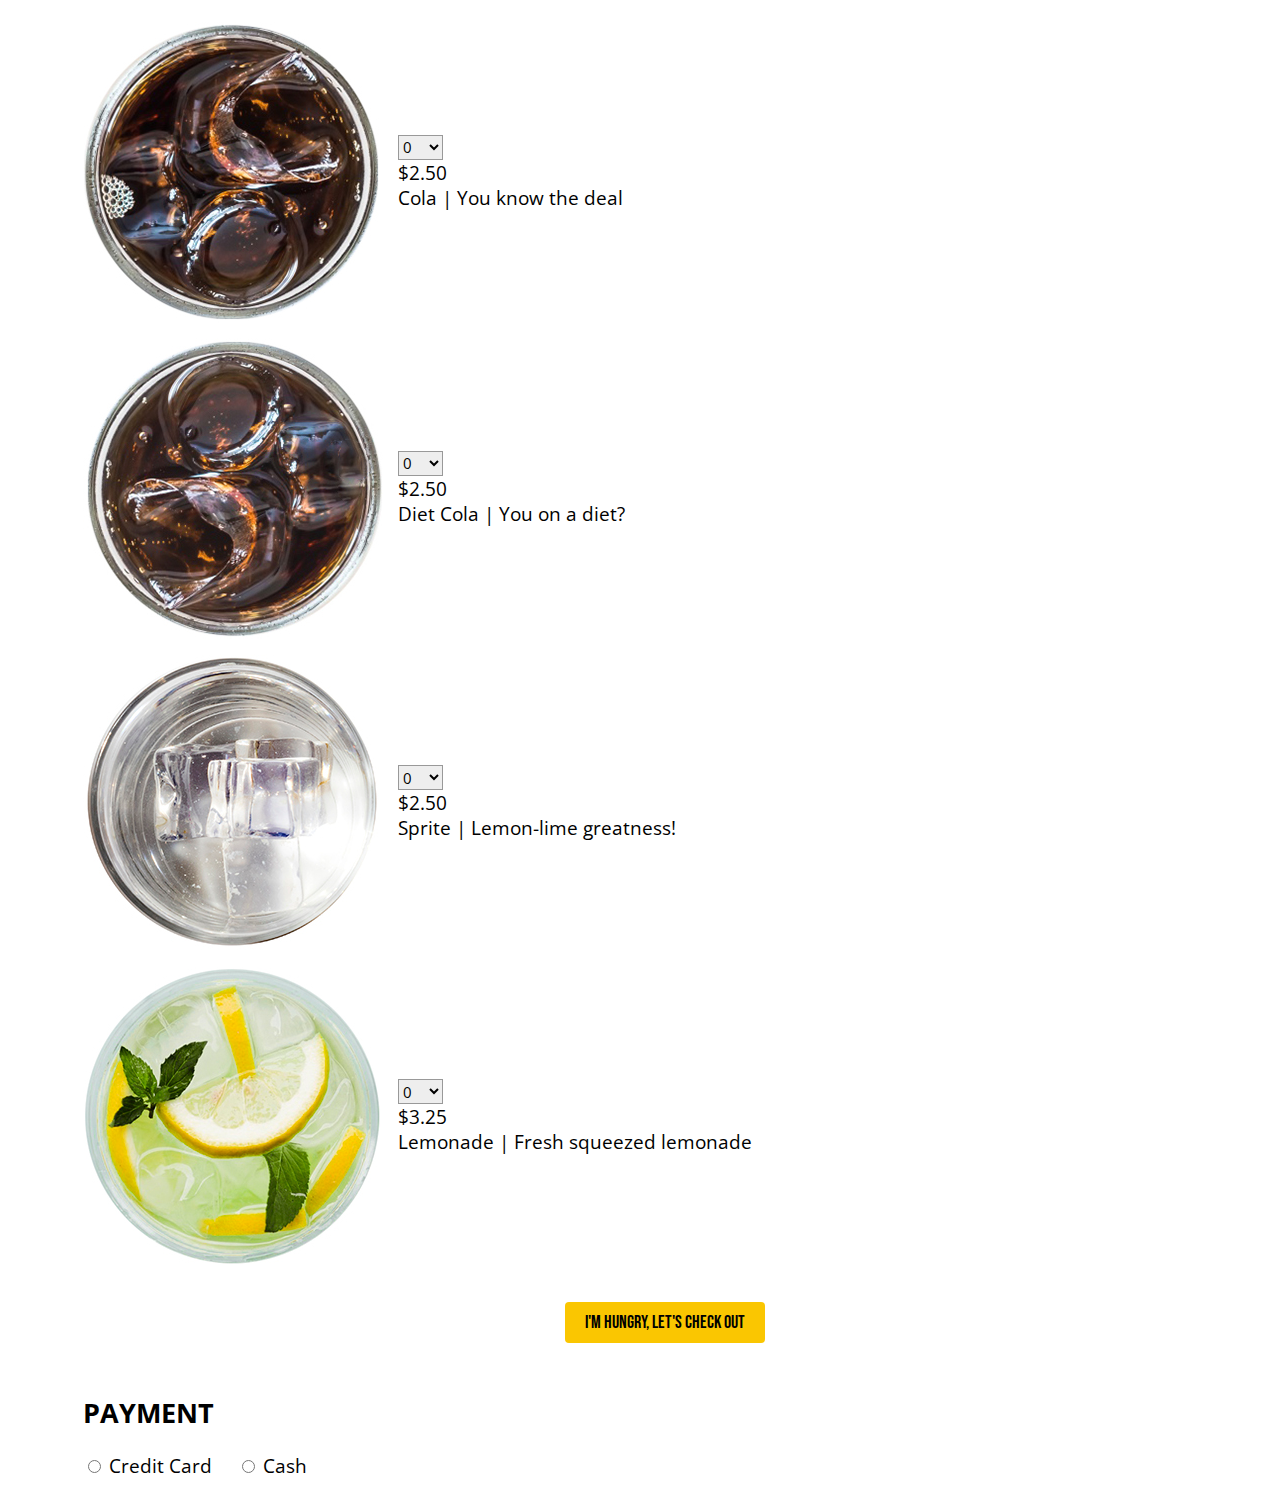
==== commit 7c08a2c1: "Added payment form and toggle to hide/show elements" ====
--- a/index.html
+++ b/index.html
@@ -30,22 +30,26 @@
       </p>
     <![endif]-->
     <section class="header">
-      <a href="index.html"><img class="logo" src="images/htmlogo.png" /></a>
+      <!-- <a href="index.html"><img class="logo" src="images/htmlogo.png" /></a> -->
       <div class="wide-logo">
-        <a href="index.html"><img class="sandwich" src="images/sandwich.png" /></a>
-        <a href="index.html"><img class="logo-text" src="images/logotext.png" /></a>
+        <a href="index.html"
+          ><img class="sandwich" src="images/sandwich.png"
+        /></a>
+        <a href="index.html"
+          ><img class="logo-text" src="images/logotext.png"
+        /></a>
       </div>
-      <div class="full-cart">
+      <!-- <div class="full-cart">
         <div id="itm-count">
           <span>{{Number of items shows here}}</span>
         </div>
         <img class="cart" src="images/cart.png" />
-      </div>
+      </div> -->
     </section>
     <section class="order-form">
-      <form>
+      <form class="order">
         <div class="sandwiches">
-          <h2 class="text-center">SANDWICHES</h2>
+          <h2>SANDWICHES</h2>
           <div class="item">
             <img class="blt-img" src="images/blt.jpg" />
             <label>
@@ -61,7 +65,7 @@
                   <option class="blt" value="5">5</option>
                 </optgroup>
               </select>
-              <div class ="price">$5.00</div>
+              <div class="price">$5.00</div>
               <div class="item-desc">BLT | Bacon, lettuce, & tomato</div>
             </label>
           </div>
@@ -80,7 +84,7 @@
                   <option class="caprese" value="5">5</option>
                 </optgroup>
               </select>
-              <div class ="price">$7.50</div>
+              <div class="price">$7.50</div>
               <div class="item-desc">Caprese | Mozzeralla, tomato, & basil</div>
             </label>
           </div>
@@ -103,7 +107,7 @@
               <div class="item-desc">PBJ | Peanut butter & jelly time!</div>
             </label>
           </div>
-          
+
           <div class="item">
             <img class="club-img" src="images/club.jpg" />
             <label>
@@ -128,7 +132,7 @@
         </div>
 
         <div class="sides">
-          <h2 class="text-center">SIDES</h2>
+          <h2>SIDES</h2>
           <div class="item">
             <img class="chips-img" src="images/chips.jpg" />
             <label>
@@ -176,7 +180,7 @@
         </div>
 
         <div class="drinks">
-          <h2 class="text-center">DRINKS</h2>
+          <h2>DRINKS</h2>
           <div class="item">
             <img class="cola-img" src="images/cola.jpg" />
             <label>
@@ -260,18 +264,64 @@
       </form>
     </section>
     <!-- <section class="buttons">
+      <button class="checkout" onclick="getSelectedItems()">
       <button class="add">Add and Order More</button>
       <button class="checkout" id="checkout">
         I'm Hungry, Let's Check Out
       </button>
     </section> -->
-    <section class="summary">
-      
+    <section class="summary"></section>
+    <section class="payment">
+      <form class="pay">
+        <h2>PAYMENT</h2>
+        <div class="form-group" id="payment-type">
+          <input type="radio" class="form-control" id="cc-pmt" onclick="javascript:cashOrCredit();" name="pmt-type" value="credit">
+          <label for="cc-pmt">Credit Card</label>
+          <input type="radio" class="form-control" id="cash-pmt" onclick="javascript:cashOrCredit();" name="pmt-type" value="cash">
+          <label for="cash-pmt">Cash</label>
+        </div>  
+      <div id="card-payment-elements">
+        <div class="form-group" id="card-number-field">
+          <label for="cardNumber">Card Number</label>
+          <input type="text" class="form-control" id="cardNumber">
+      </div>
+      <div class="form-group" id="cvv-field">
+        <label for="cvv">CVV</label>
+        <input type="text" class="form-control" id="cvv">
+    </div>
+      <div class="form-group" id="expiration-date">
+          <label>Expiration Date</label>
+          <select class="dropdown-wide">
+              <option value="01">January</option>
+              <option value="02">February </option>
+              <option value="03">March</option>
+              <option value="04">April</option>
+              <option value="05">May</option>
+              <option value="06">June</option>
+              <option value="07">July</option>
+              <option value="08">August</option>
+              <option value="09">September</option>
+              <option value="10">October</option>
+              <option value="11">November</option>
+              <option value="12">December</option>
+          </select>
+          <select class="dropdown-wide">
+              <option value="20"> 2020</option>
+              <option value="21"> 2021</option>
+              <option value="22"> 2022</option>
+              <option value="23"> 2023</option>
+              <option value="24"> 2024</option>
+              <option value="25"> 2025</option>
+          </select>
+      </div>
+    </div>
+      <div class="form-group" id="cash-tendered">
+        <label for="cashAmount">Cash Payment Amount</label>
+        $ <input type="text" class="form-control" id="cashAmount">
+    </div>
+      </form>
     </section>
-    <section class="payment">
-    </section>
-    <section class="receipt">
-    </section>
+    <section class="receipt"></section>
 
     <script src="script.js" async defer></script>
   </body>
--- a/styles.css
+++ b/styles.css
@@ -183,6 +183,14 @@
   display: none;
 }
 
+#card-payment-elements, #cash-tendered {
+  display: none;
+}
+
+.pay label {
+  margin-bottom: 5px;
+}
+
 /* .logo {
   width: 125px;
   height: 98px;
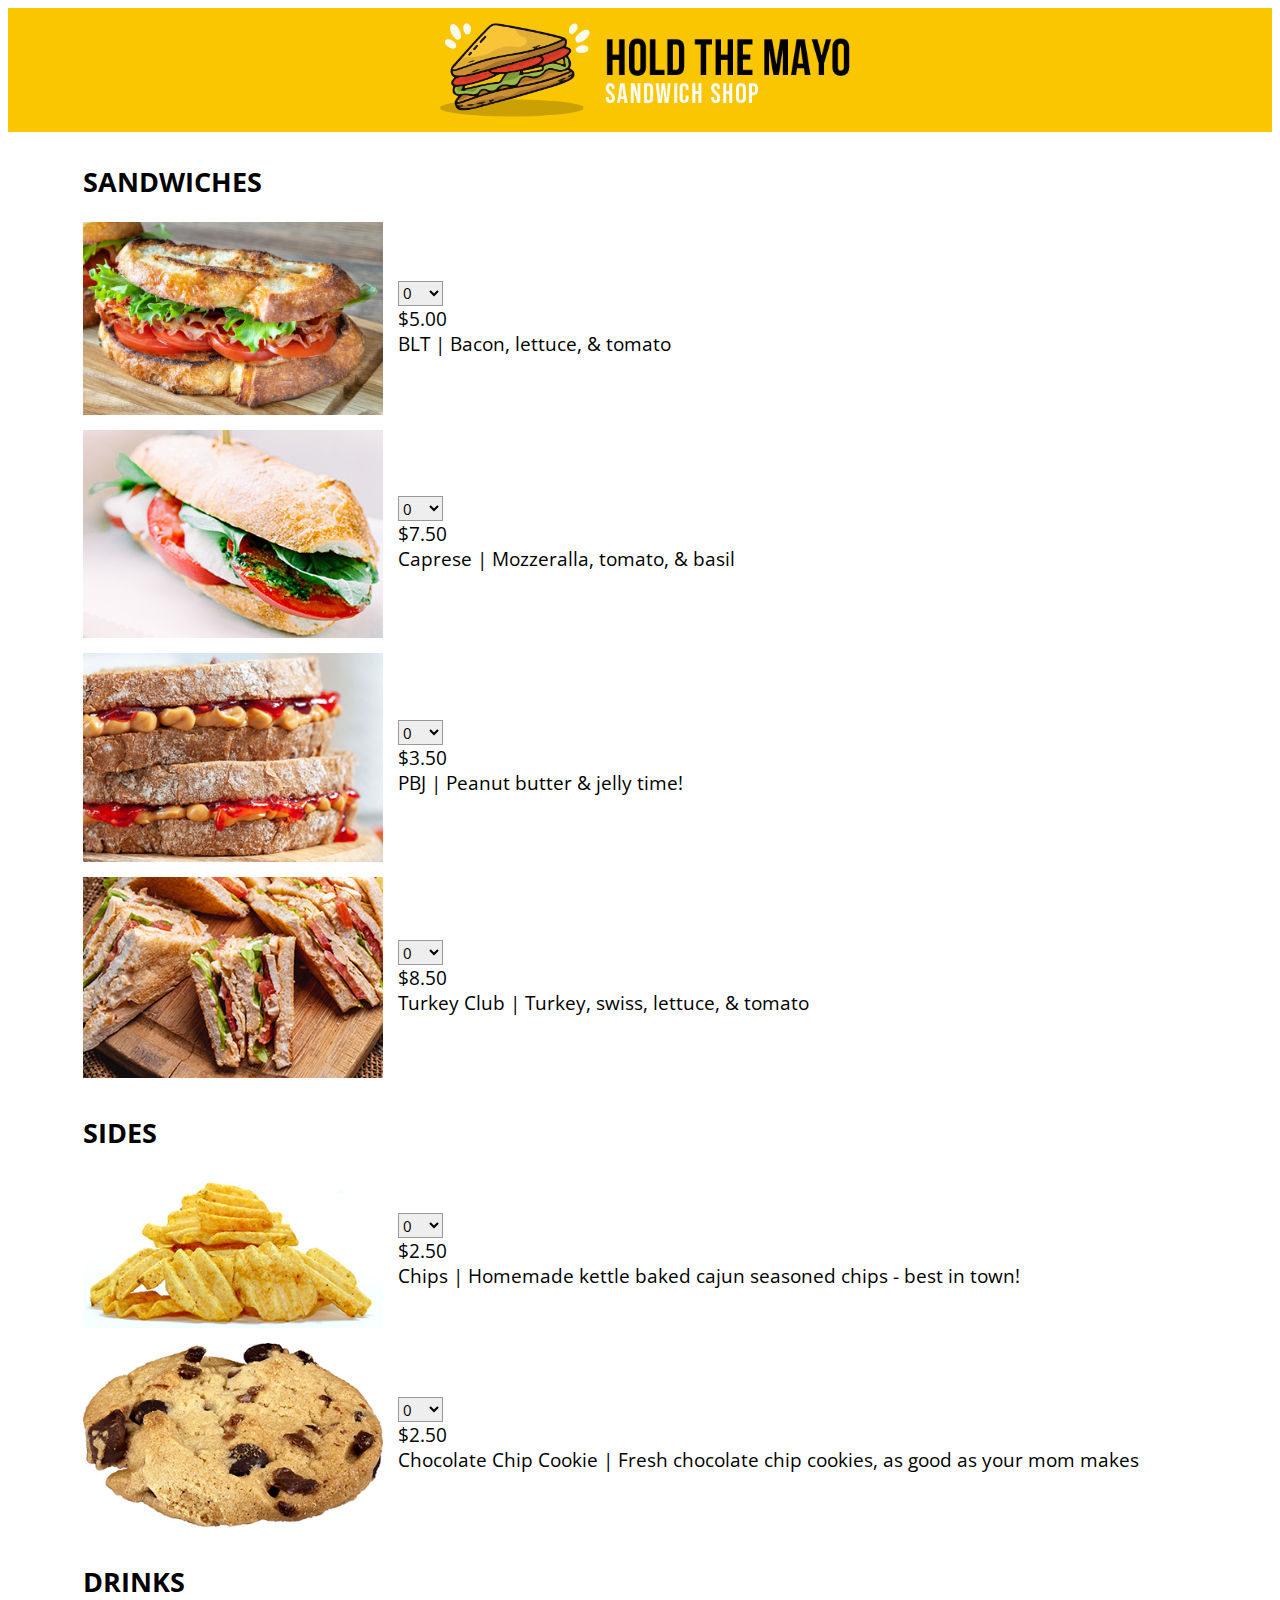
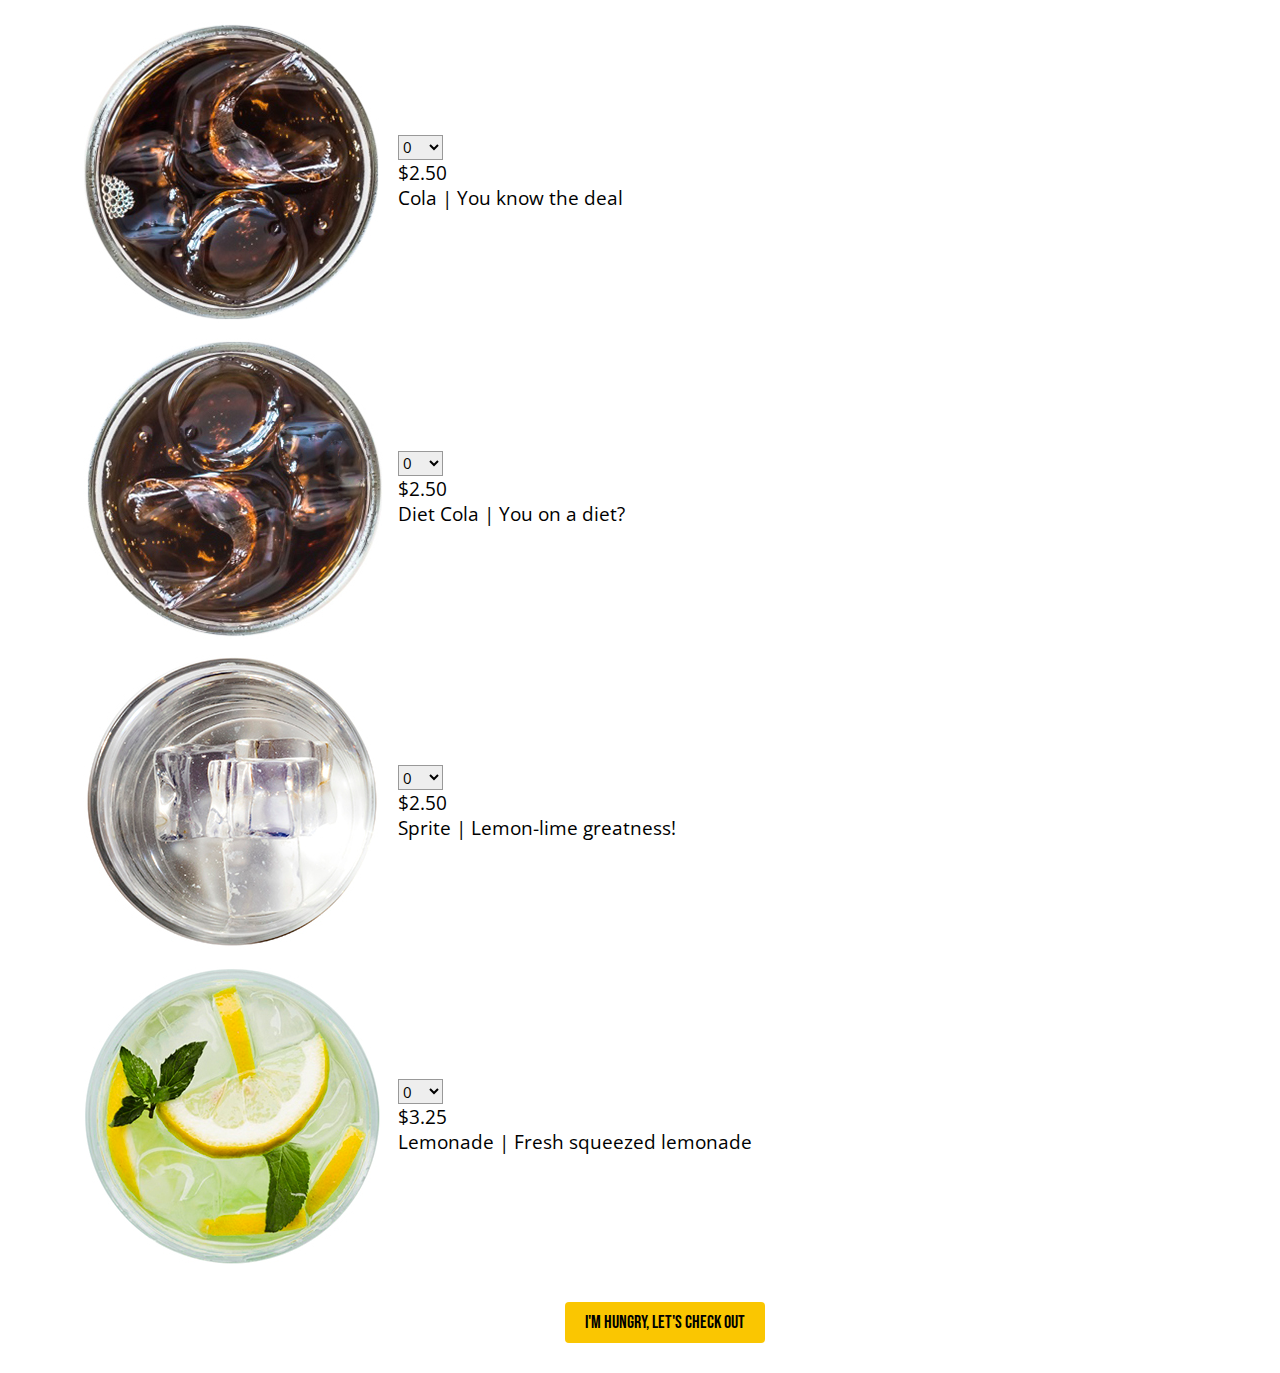
==== commit 5c93916f: "more payment edits" ====
--- a/index.html
+++ b/index.html
@@ -58,6 +58,7 @@
                   <option class="blt" value="" selected disabled hidden>
                     0
                   </option>
+                  <option class="blt" value="0">0</option>
                   <option class="blt" value="1">1</option>
                   <option class="blt" value="2">2</option>
                   <option class="blt" value="3">3</option>
@@ -77,6 +78,7 @@
                   <option class="caprese" value="" selected disabled hidden>
                     0
                   </option>
+                  <option class="caprese" value="0">0</option>
                   <option class="caprese" value="1">1</option>
                   <option class="caprese" value="2">2</option>
                   <option class="caprese" value="3">3</option>
@@ -96,6 +98,7 @@
                   <option class="pbj" value="" selected disabled hidden>
                     0
                   </option>
+                  <option class="pbj" value="0">0</option>
                   <option class="pbj" value="1">1</option>
                   <option class="pbj" value="2">2</option>
                   <option class="pbj" value="3">3</option>
@@ -116,6 +119,7 @@
                   <option class="tc" value="" selected disabled hidden>
                     0
                   </option>
+                  <option class="tc" value="0">0</option>
                   <option class="tc" value="1">1</option>
                   <option class="tc" value="2">2</option>
                   <option class="tc" value="3">3</option>
@@ -141,6 +145,7 @@
                   <option class="chips" value="" selected disabled hidden>
                     0
                   </option>
+                  <option class="chips" value="0">0</option>
                   <option class="chips" value="1">1</option>
                   <option class="chips" value="2">2</option>
                   <option class="chips" value="3">3</option>
@@ -163,6 +168,7 @@
                   <option class="cookie" value="" selected disabled hidden>
                     0
                   </option>
+                  <option class="cookie" value="0">0</option>
                   <option class="cookie" value="1">1</option>
                   <option class="cookie" value="2">2</option>
                   <option class="cookie" value="3">3</option>
@@ -189,6 +195,7 @@
                   <option class="cola" value="" selected disabled hidden>
                     0
                   </option>
+                  <option class="cola" value="0">0</option>
                   <option class="cola" value="1">1</option>
                   <option class="cola" value="2">2</option>
                   <option class="cola" value="3">3</option>
@@ -208,6 +215,7 @@
                   <option class="diet" value="" selected disabled hidden>
                     0
                   </option>
+                  <option class="diet" value="0">0</option>
                   <option class="diet" value="1">1</option>
                   <option class="diet" value="2">2</option>
                   <option class="diet" value="3">3</option>
@@ -227,6 +235,7 @@
                   <option class="sprite" value="" selected disabled hidden>
                     0
                   </option>
+                  <option class="sprite" value="0">0</option>
                   <option class="sprite" value="1">1</option>
                   <option class="sprite" value="2">2</option>
                   <option class="sprite" value="3">3</option>
@@ -246,6 +255,7 @@
                   <option class="lemonade" value="" selected disabled hidden>
                     0
                   </option>
+                  <option class="lemonade" value="0">0</option>
                   <option class="lemonade" value="1">1</option>
                   <option class="lemonade" value="2">2</option>
                   <option class="lemonade" value="3">3</option>
@@ -272,6 +282,7 @@
     </section> -->
     <section class="summary"></section>
     <section class="payment">
+      <div class="all-payment-content">
       <form class="pay">
         <h2>PAYMENT</h2>
         <div class="form-group" id="payment-type">
@@ -285,6 +296,7 @@
           <label for="cardNumber">Card Number</label>
           <input type="text" class="form-control" id="cardNumber">
       </div>
+      <div class="ccdetails">
       <div class="form-group" id="cvv-field">
         <label for="cvv">CVV</label>
         <input type="text" class="form-control" id="cvv">
@@ -292,20 +304,22 @@
       <div class="form-group" id="expiration-date">
           <label>Expiration Date</label>
           <select class="dropdown-wide">
-              <option value="01">January</option>
-              <option value="02">February </option>
-              <option value="03">March</option>
-              <option value="04">April</option>
-              <option value="05">May</option>
-              <option value="06">June</option>
-              <option value="07">July</option>
-              <option value="08">August</option>
-              <option value="09">September</option>
+              <option value="" selected disabled hidden></option>
+              <option value="1">January</option>
+              <option value="2">February </option>
+              <option value="3">March</option>
+              <option value="4">April</option>
+              <option value="5">May</option>
+              <option value="6">June</option>
+              <option value="7">July</option>
+              <option value="8">August</option>
+              <option value="9">September</option>
               <option value="10">October</option>
               <option value="11">November</option>
               <option value="12">December</option>
           </select>
           <select class="dropdown-wide">
+              <option value="" selected disabled hidden></option>
               <option value="20"> 2020</option>
               <option value="21"> 2021</option>
               <option value="22"> 2022</option>
@@ -315,11 +329,16 @@
           </select>
       </div>
     </div>
+      </div>
       <div class="form-group" id="cash-tendered">
         <label for="cashAmount">Cash Payment Amount</label>
         $ <input type="text" class="form-control" id="cashAmount">
     </div>
       </form>
+      <button class="makepayment" id="makepayment">
+        Take My Money
+      </button>
+    </div>
     </section>
     <section class="receipt"></section>
 
--- a/styles.css
+++ b/styles.css
@@ -104,7 +104,7 @@
 }
 
 .dropdown-wide {
-  width: 80px;
+  width: 90px;
   height: 25px;
   border: 1px solid #999;
   font-family: "Open Sans", sans-serif;
@@ -183,12 +183,32 @@
   display: none;
 }
 
-#card-payment-elements, #cash-tendered {
+#card-payment-elements, #cash-tendered, .payment {
   display: none;
 }
 
 .pay label {
   margin-bottom: 5px;
+}
+
+#cvv-field {
+  margin-right: 35px;
+}
+
+.ccdetails {
+  display: flex;
+  flex-direction: row;
+}
+
+.all-payment-content {
+  display: flex;
+  flex-direction: column;
+  width: 100vw;;
+}
+
+.payment button {
+  align-items: flex-start;
+  justify-self: center;
 }
 
 /* .logo {
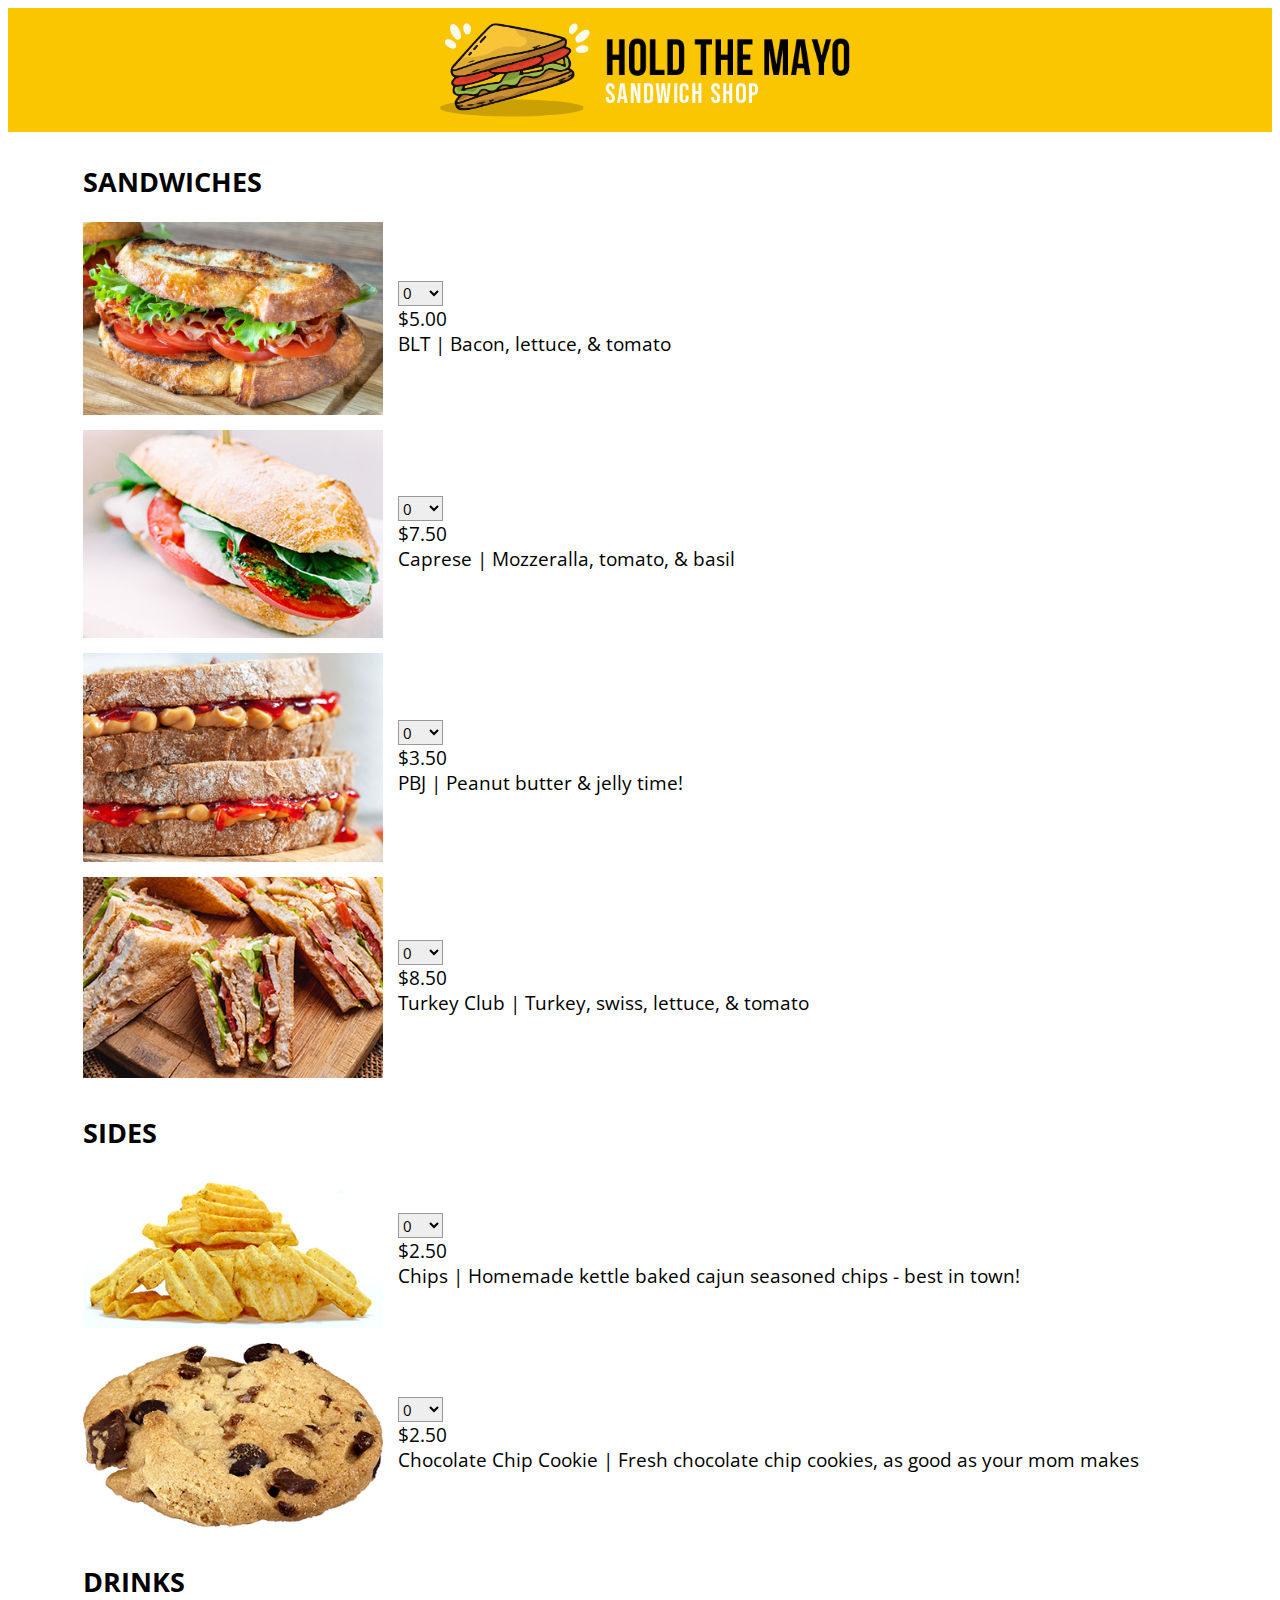
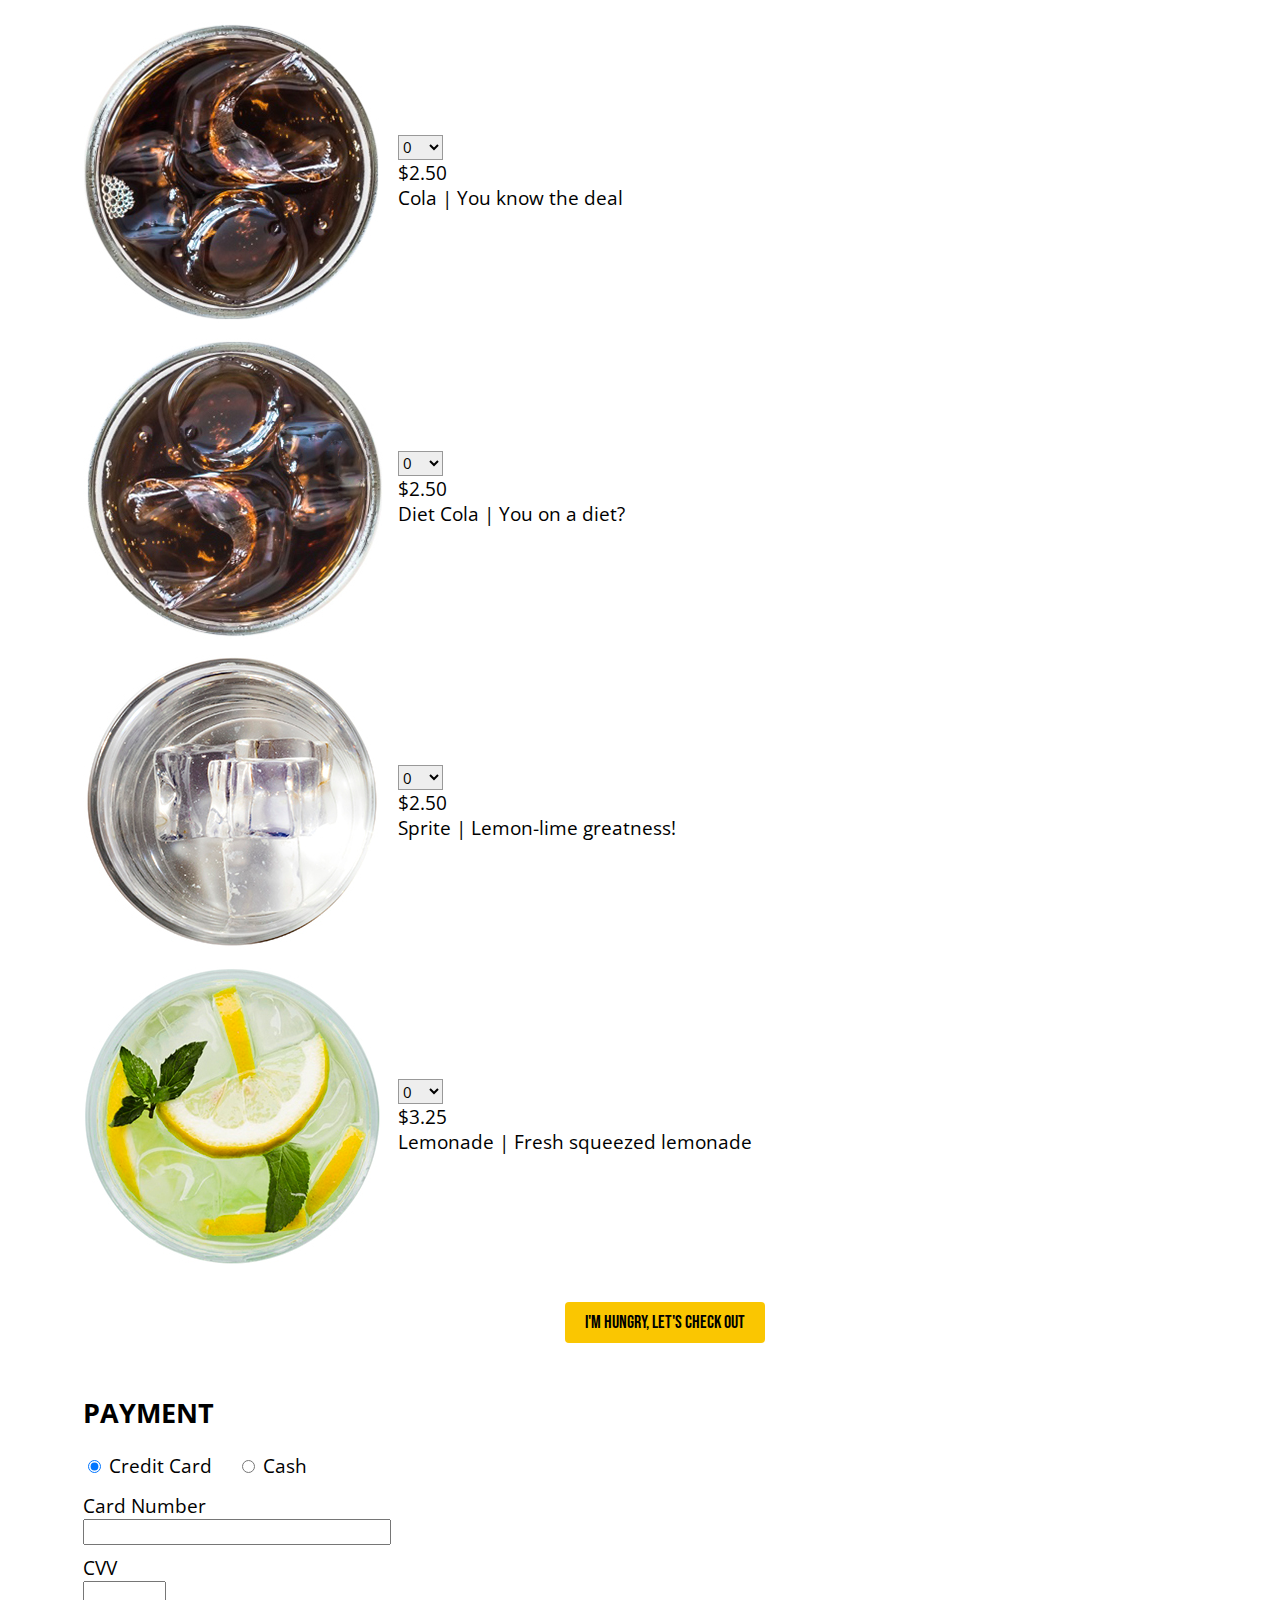
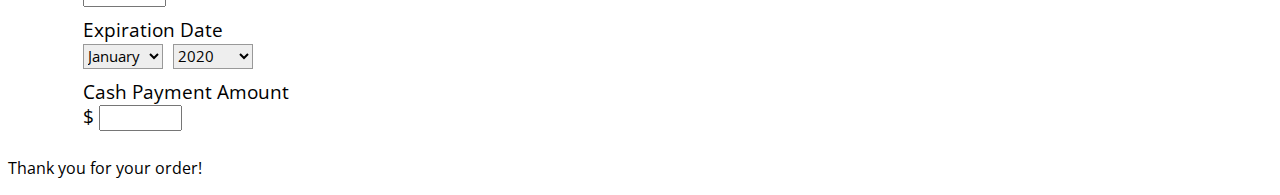
==== commit b5d517ba: "total" ====
--- a/index.html
+++ b/index.html
@@ -58,7 +58,6 @@
                   <option class="blt" value="" selected disabled hidden>
                     0
                   </option>
-                  <option class="blt" value="0">0</option>
                   <option class="blt" value="1">1</option>
                   <option class="blt" value="2">2</option>
                   <option class="blt" value="3">3</option>
@@ -78,7 +77,6 @@
                   <option class="caprese" value="" selected disabled hidden>
                     0
                   </option>
-                  <option class="caprese" value="0">0</option>
                   <option class="caprese" value="1">1</option>
                   <option class="caprese" value="2">2</option>
                   <option class="caprese" value="3">3</option>
@@ -98,7 +96,6 @@
                   <option class="pbj" value="" selected disabled hidden>
                     0
                   </option>
-                  <option class="pbj" value="0">0</option>
                   <option class="pbj" value="1">1</option>
                   <option class="pbj" value="2">2</option>
                   <option class="pbj" value="3">3</option>
@@ -119,7 +116,6 @@
                   <option class="tc" value="" selected disabled hidden>
                     0
                   </option>
-                  <option class="tc" value="0">0</option>
                   <option class="tc" value="1">1</option>
                   <option class="tc" value="2">2</option>
                   <option class="tc" value="3">3</option>
@@ -145,7 +141,6 @@
                   <option class="chips" value="" selected disabled hidden>
                     0
                   </option>
-                  <option class="chips" value="0">0</option>
                   <option class="chips" value="1">1</option>
                   <option class="chips" value="2">2</option>
                   <option class="chips" value="3">3</option>
@@ -168,7 +163,6 @@
                   <option class="cookie" value="" selected disabled hidden>
                     0
                   </option>
-                  <option class="cookie" value="0">0</option>
                   <option class="cookie" value="1">1</option>
                   <option class="cookie" value="2">2</option>
                   <option class="cookie" value="3">3</option>
@@ -195,7 +189,6 @@
                   <option class="cola" value="" selected disabled hidden>
                     0
                   </option>
-                  <option class="cola" value="0">0</option>
                   <option class="cola" value="1">1</option>
                   <option class="cola" value="2">2</option>
                   <option class="cola" value="3">3</option>
@@ -215,7 +208,6 @@
                   <option class="diet" value="" selected disabled hidden>
                     0
                   </option>
-                  <option class="diet" value="0">0</option>
                   <option class="diet" value="1">1</option>
                   <option class="diet" value="2">2</option>
                   <option class="diet" value="3">3</option>
@@ -235,7 +227,6 @@
                   <option class="sprite" value="" selected disabled hidden>
                     0
                   </option>
-                  <option class="sprite" value="0">0</option>
                   <option class="sprite" value="1">1</option>
                   <option class="sprite" value="2">2</option>
                   <option class="sprite" value="3">3</option>
@@ -255,7 +246,6 @@
                   <option class="lemonade" value="" selected disabled hidden>
                     0
                   </option>
-                  <option class="lemonade" value="0">0</option>
                   <option class="lemonade" value="1">1</option>
                   <option class="lemonade" value="2">2</option>
                   <option class="lemonade" value="3">3</option>
@@ -281,45 +271,44 @@
       </button>
     </section> -->
     <section class="summary"></section>
+    <section class="totalCart">
+      
+     
+    </section>
     <section class="payment">
-      <div class="all-payment-content">
       <form class="pay">
         <h2>PAYMENT</h2>
         <div class="form-group" id="payment-type">
-          <input type="radio" class="form-control" id="cc-pmt" onclick="javascript:cashOrCredit();" name="pmt-type" value="credit">
+          <input type="radio" class="form-control" id="cc-pmt" name="pmt-type" value="credit" checked>
           <label for="cc-pmt">Credit Card</label>
-          <input type="radio" class="form-control" id="cash-pmt" onclick="javascript:cashOrCredit();" name="pmt-type" value="cash">
+          <input type="radio" class="form-control" id="cash-pmt" name="pmt-type" value="cash">
           <label for="cash-pmt">Cash</label>
         </div>  
-      <div id="card-payment-elements">
-        <div class="form-group" id="card-number-field">
+      <div class="form-group" id="card-number-field">
           <label for="cardNumber">Card Number</label>
           <input type="text" class="form-control" id="cardNumber">
       </div>
-      <div class="ccdetails">
-      <div class="form-group" id="cvv-field">
+      <div class="form-group">
         <label for="cvv">CVV</label>
         <input type="text" class="form-control" id="cvv">
     </div>
       <div class="form-group" id="expiration-date">
           <label>Expiration Date</label>
           <select class="dropdown-wide">
-              <option value="" selected disabled hidden></option>
-              <option value="1">January</option>
-              <option value="2">February </option>
-              <option value="3">March</option>
-              <option value="4">April</option>
-              <option value="5">May</option>
-              <option value="6">June</option>
-              <option value="7">July</option>
-              <option value="8">August</option>
-              <option value="9">September</option>
+              <option value="01">January</option>
+              <option value="02">February </option>
+              <option value="03">March</option>
+              <option value="04">April</option>
+              <option value="05">May</option>
+              <option value="06">June</option>
+              <option value="07">July</option>
+              <option value="08">August</option>
+              <option value="09">September</option>
               <option value="10">October</option>
               <option value="11">November</option>
               <option value="12">December</option>
           </select>
           <select class="dropdown-wide">
-              <option value="" selected disabled hidden></option>
               <option value="20"> 2020</option>
               <option value="21"> 2021</option>
               <option value="22"> 2022</option>
@@ -328,20 +317,19 @@
               <option value="25"> 2025</option>
           </select>
       </div>
-    </div>
-      </div>
       <div class="form-group" id="cash-tendered">
         <label for="cashAmount">Cash Payment Amount</label>
         $ <input type="text" class="form-control" id="cashAmount">
     </div>
       </form>
-      <button class="makepayment" id="makepayment">
-        Take My Money
-      </button>
-    </div>
-    </section>
-    <section class="receipt"></section>
+    </section>
+    <section class="receipt">
+      <div>
+        <p> Thank you for your order!</p>
+       
+      </div>
+    </section>
 
     <script src="script.js" async defer></script>
   </body>
-</html>
+</html>--- a/styles.css
+++ b/styles.css
@@ -104,7 +104,7 @@
 }
 
 .dropdown-wide {
-  width: 90px;
+  width: 80px;
   height: 25px;
   border: 1px solid #999;
   font-family: "Open Sans", sans-serif;
@@ -183,33 +183,8 @@
   display: none;
 }
 
-#card-payment-elements, #cash-tendered, .payment {
-  display: none;
-}
-
-.pay label {
-  margin-bottom: 5px;
-}
-
-#cvv-field {
-  margin-right: 35px;
-}
-
-.ccdetails {
-  display: flex;
-  flex-direction: row;
-}
-
-.all-payment-content {
-  display: flex;
-  flex-direction: column;
-  width: 100vw;;
-}
-
-.payment button {
-  align-items: flex-start;
-  justify-self: center;
-}
+
+
 
 /* .logo {
   width: 125px;
